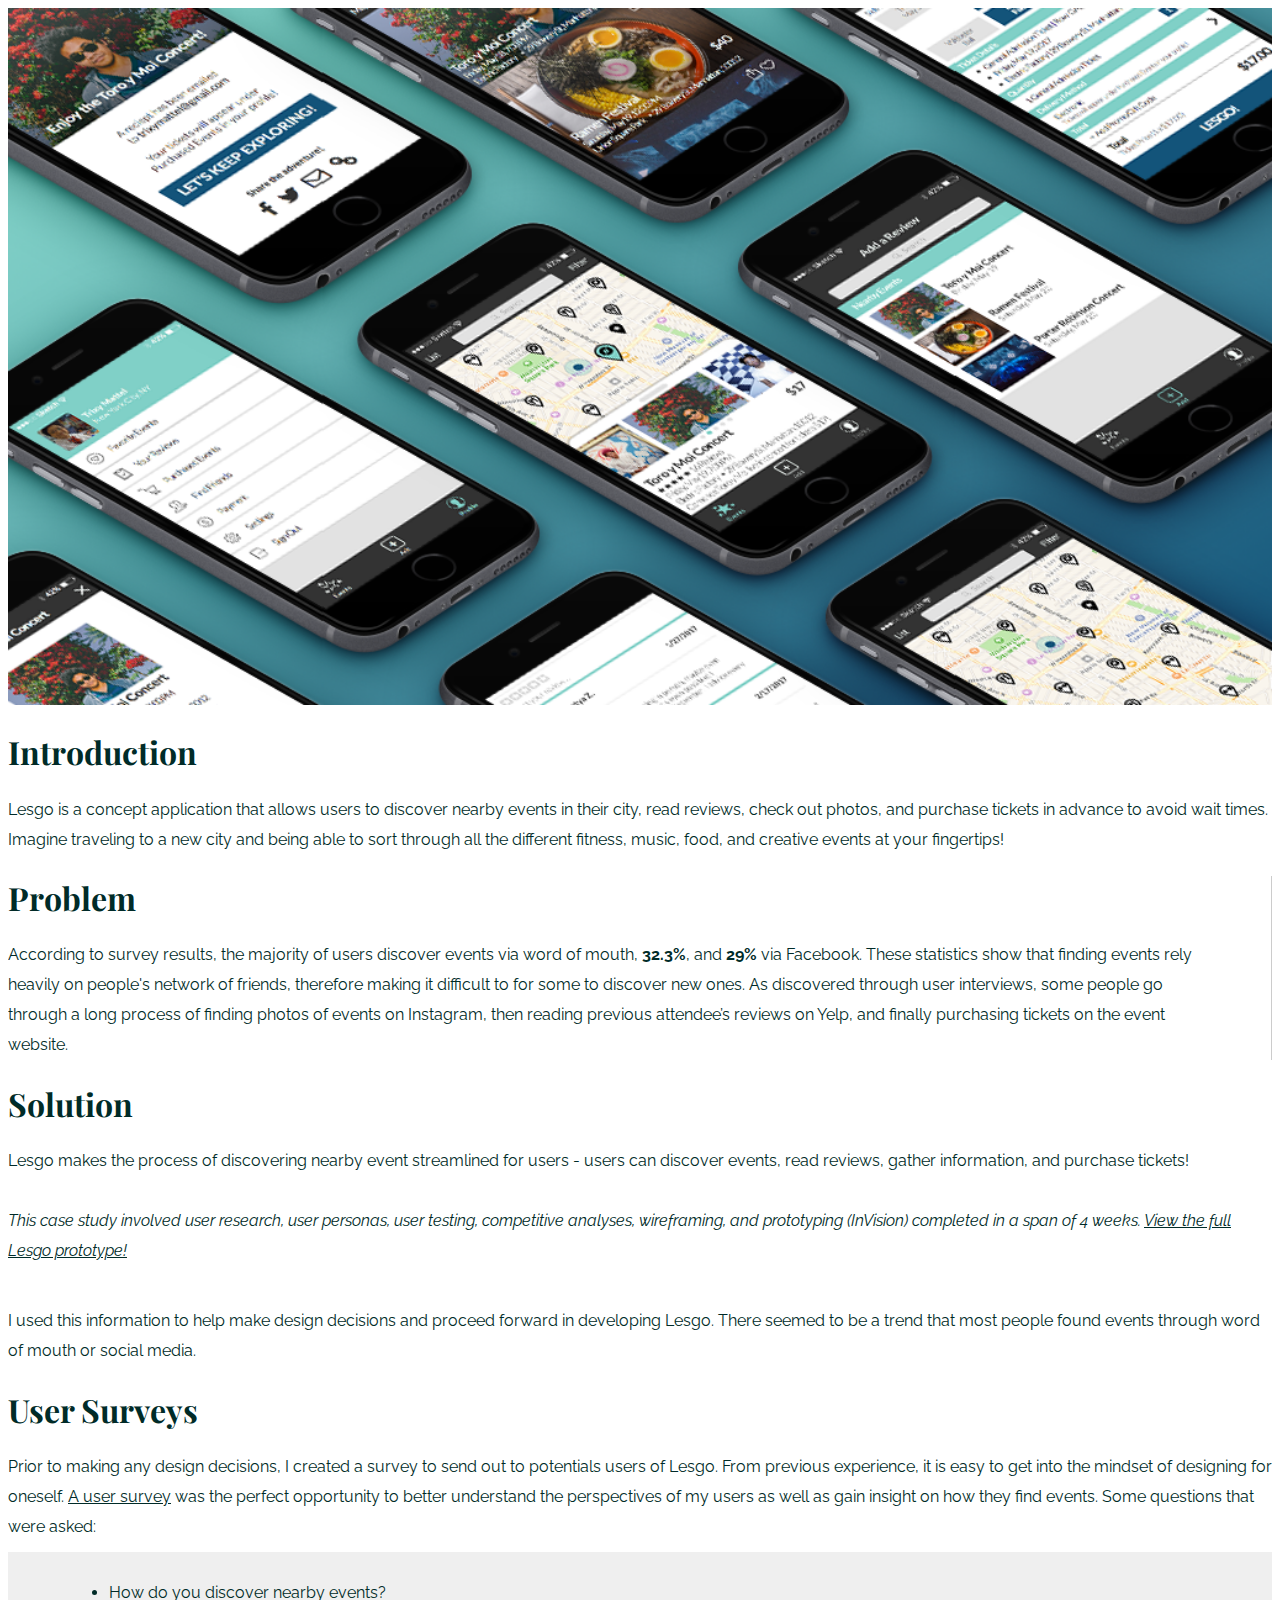
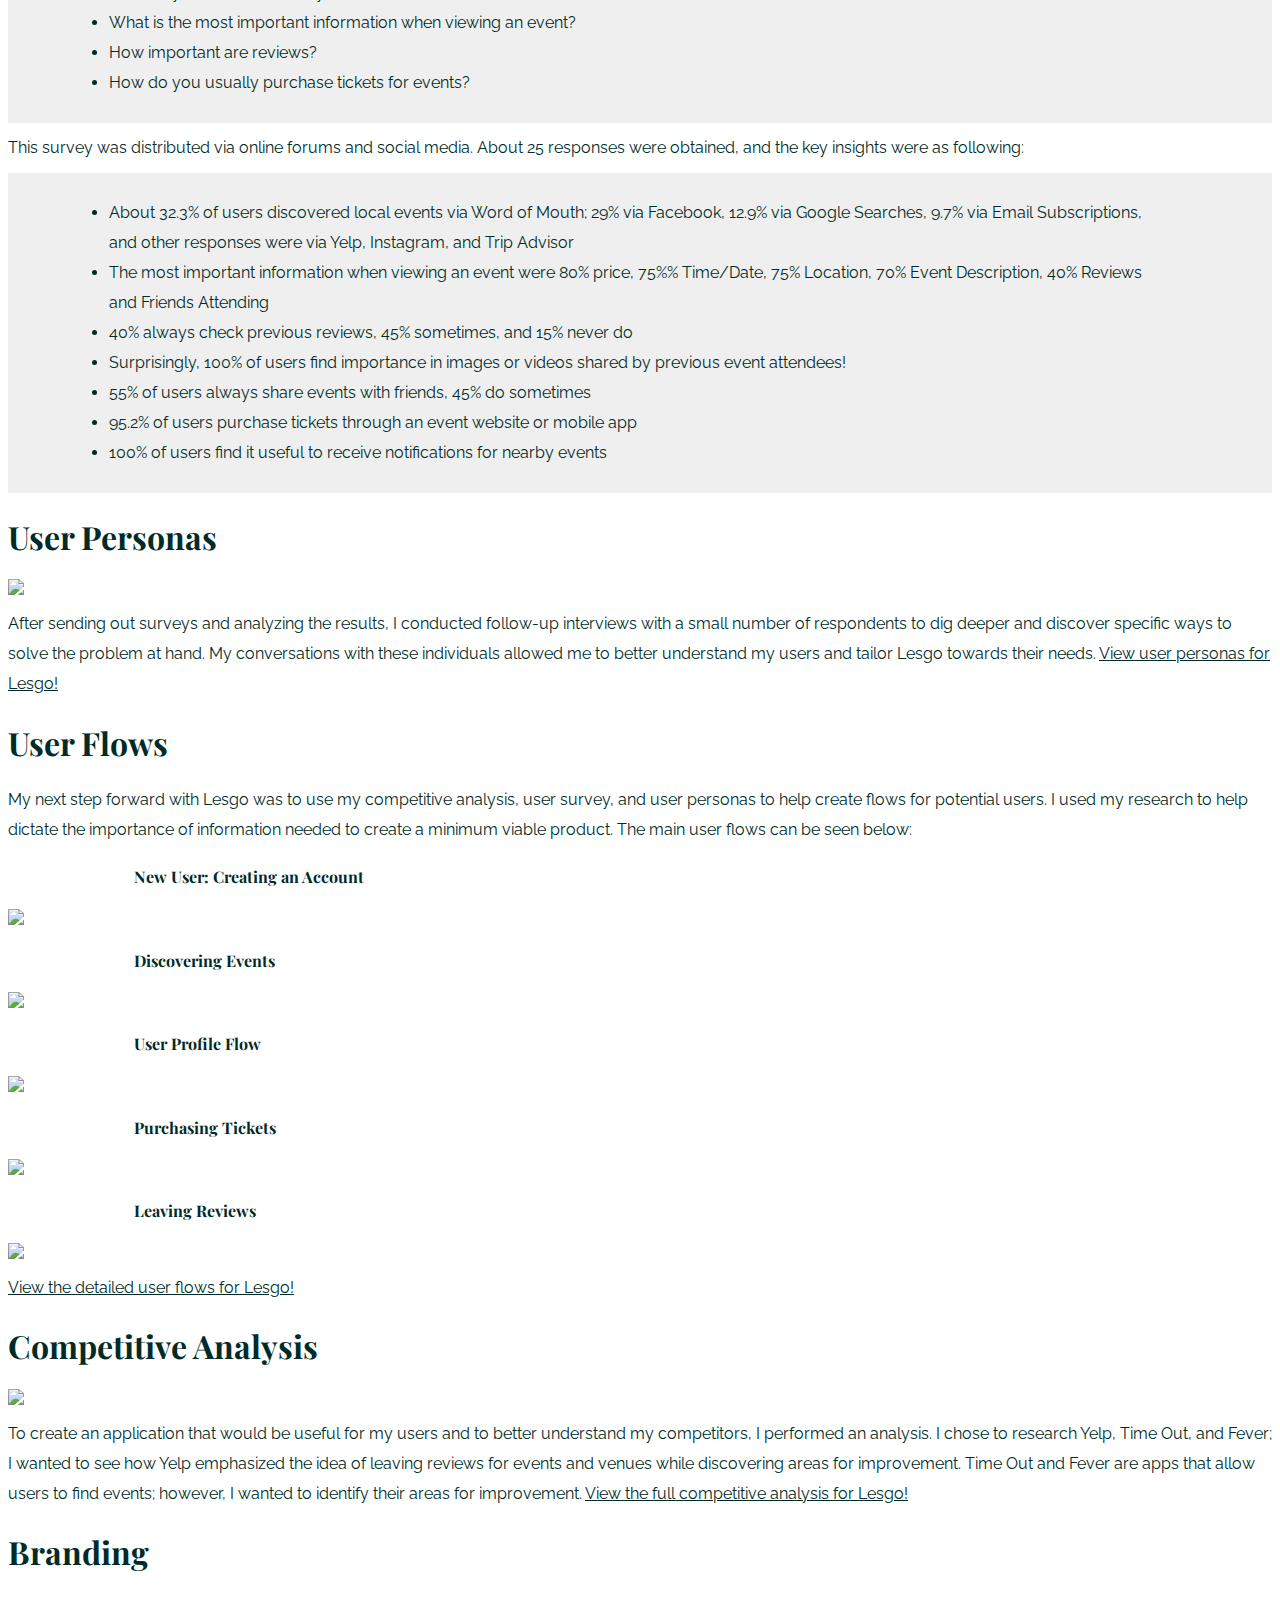
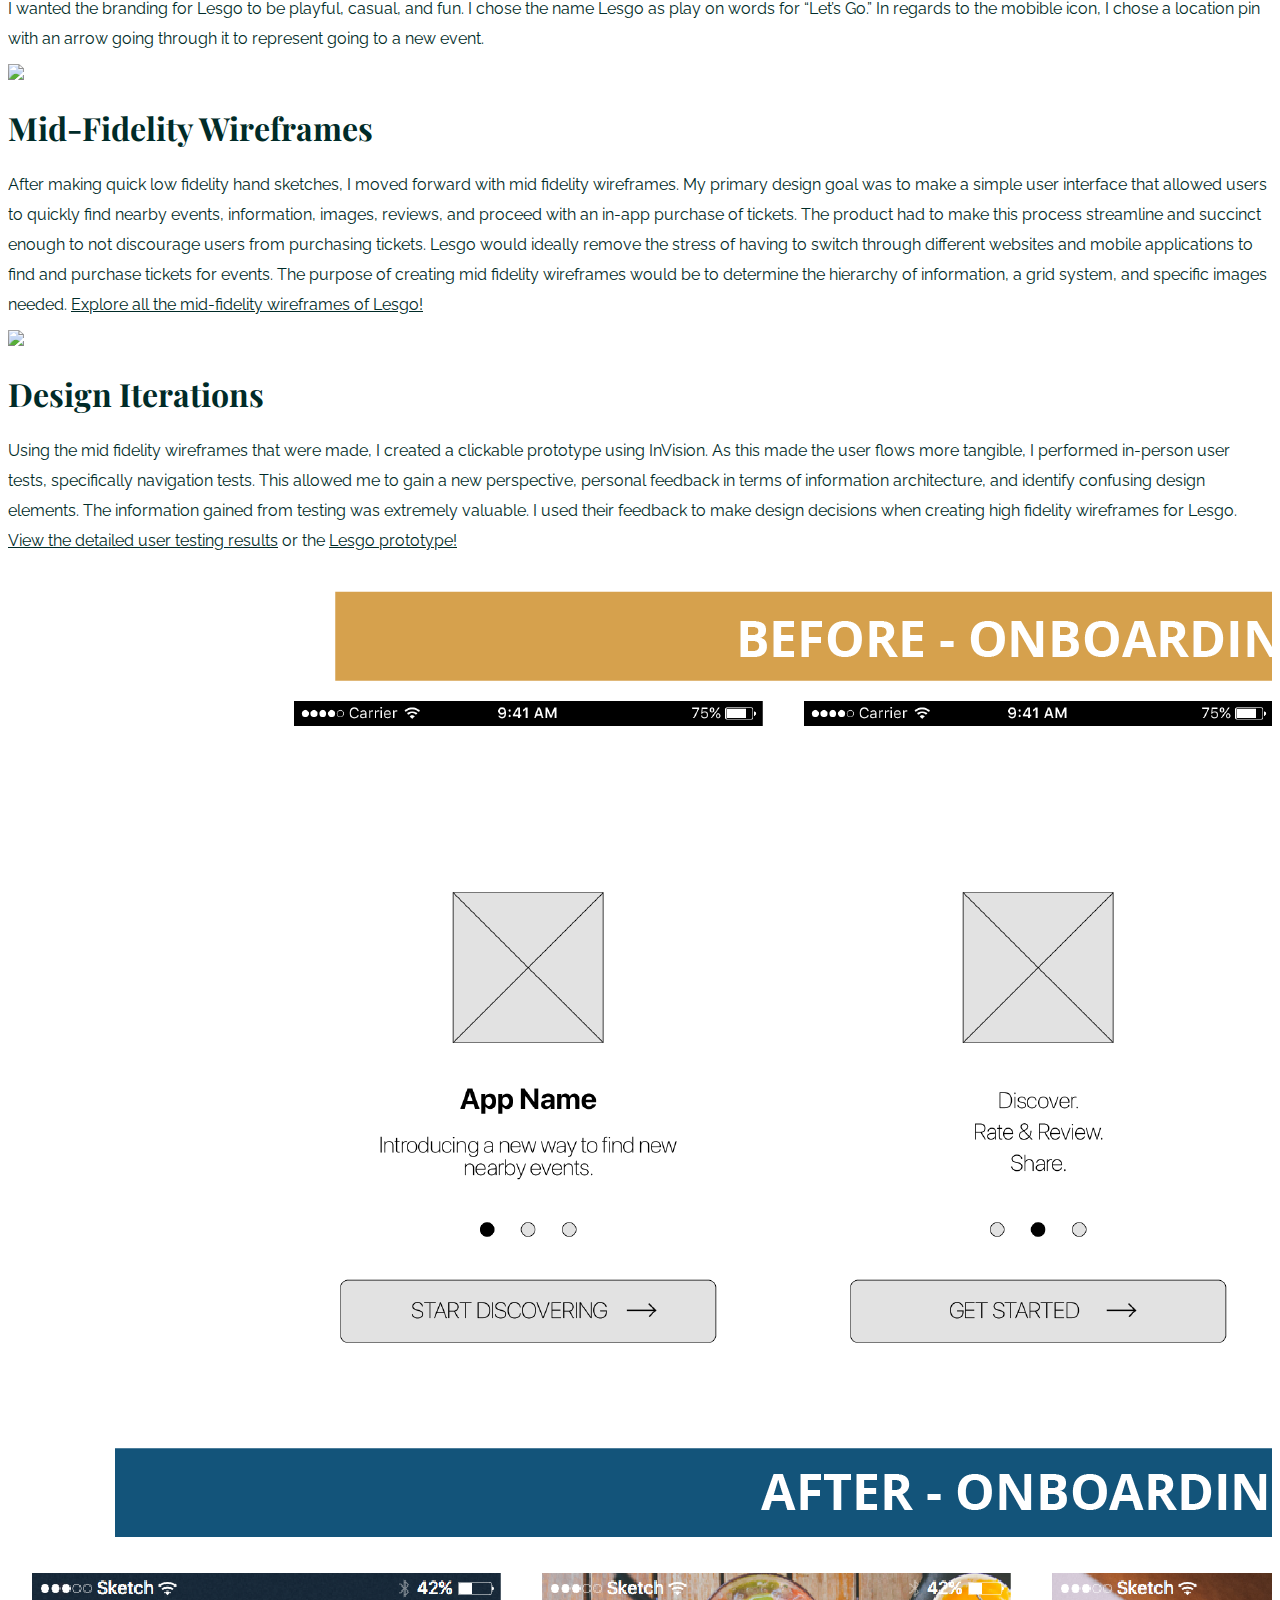
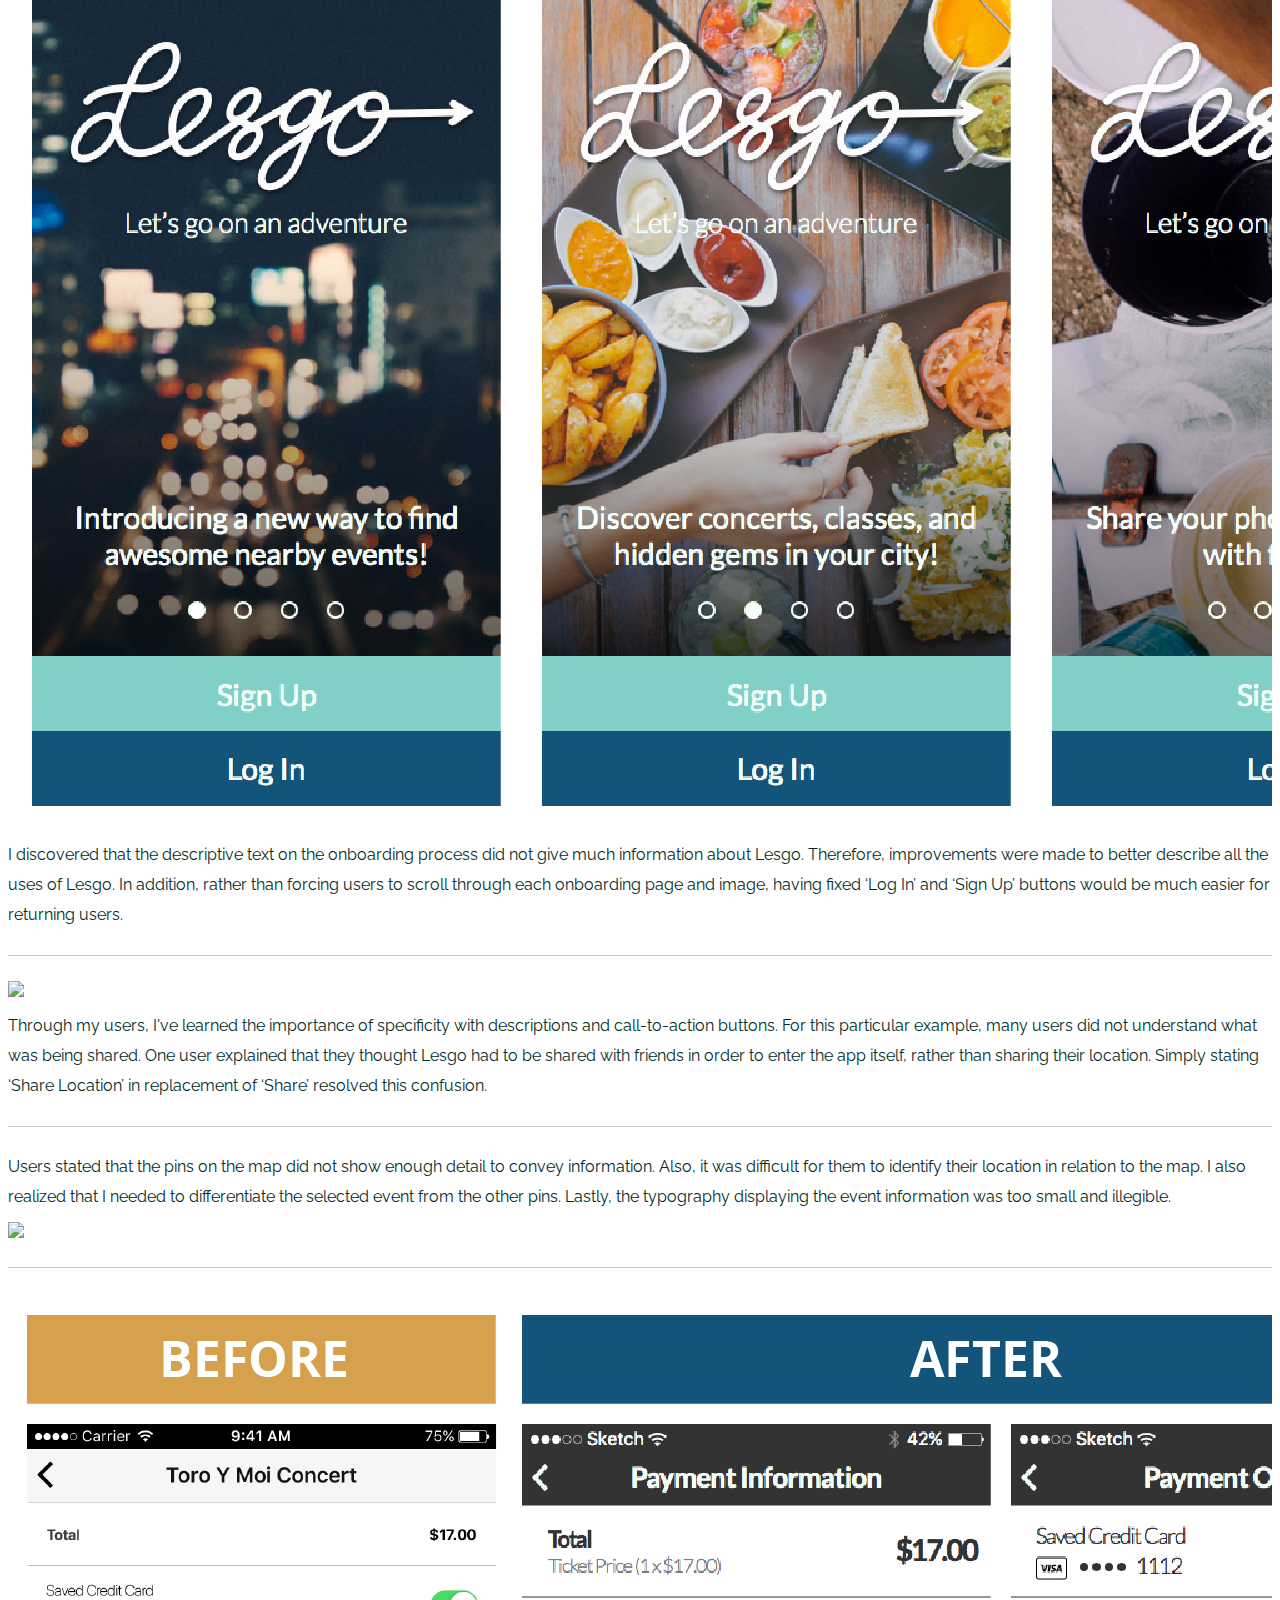
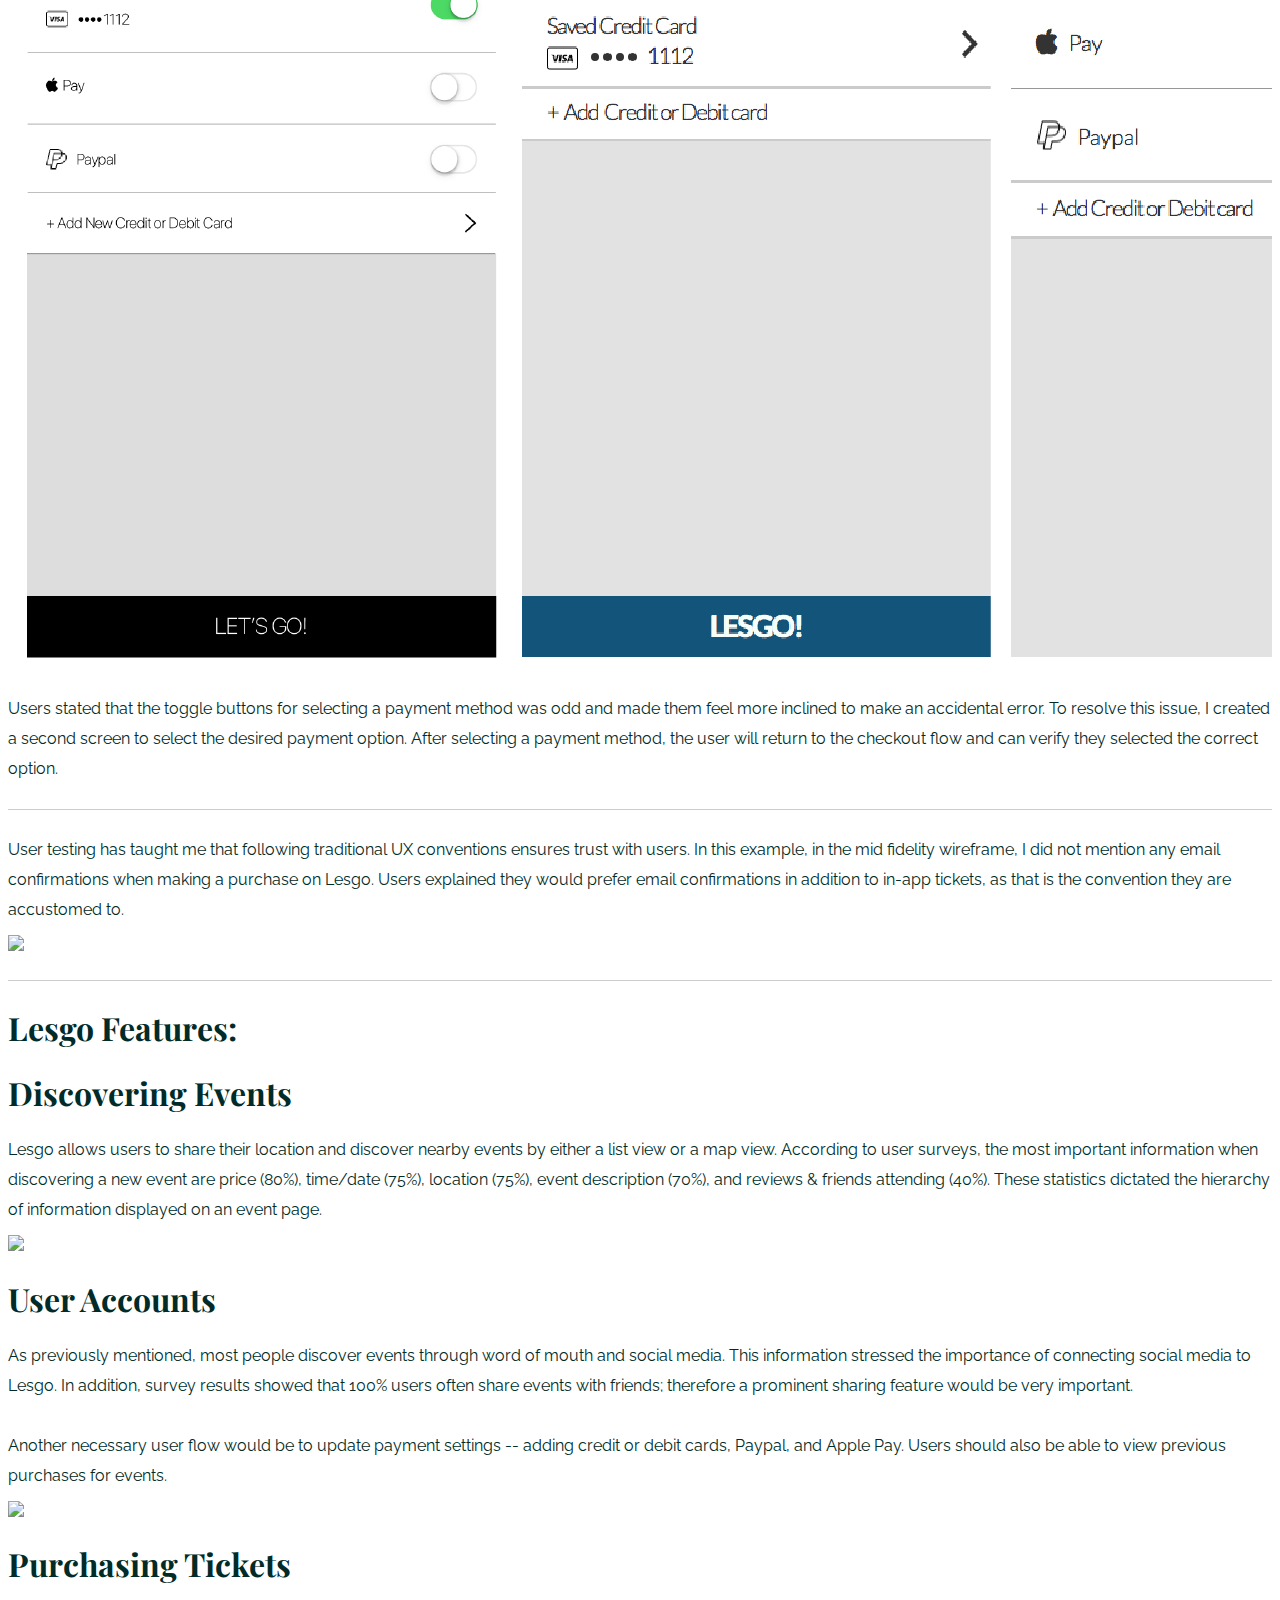
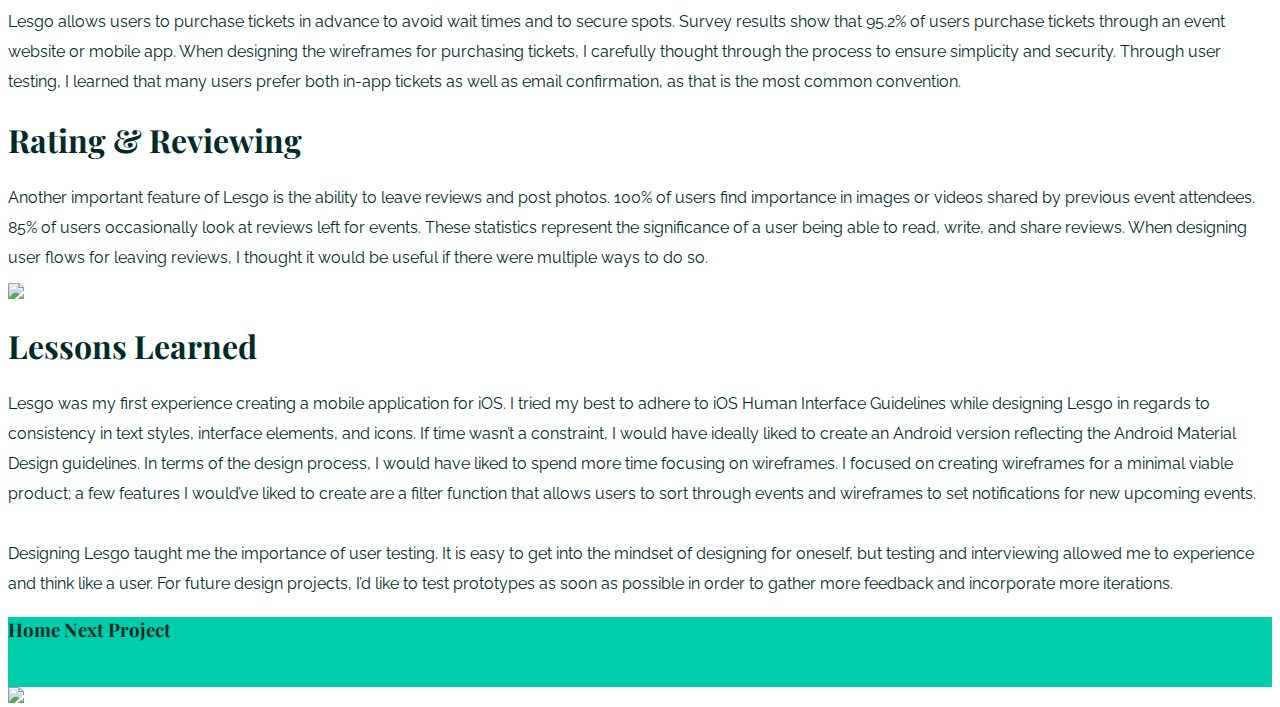
==== lesgo.html @ cf012462 "Puggle Tea Case Study Added" ====
<!DOCTYPE html>
<html lang="en-us">
<head>
    <meta charset="utf-8">
    <meta http-equiv="X-UA-Compatible" contents="IE-Edge">
    <meta name="viewport" content="width=device-width, initial-scale=1">

    <title>Lesgo Case Study</title>
    <link rel="shortcut icon" href="images/favicon.ico" type="image/x-icon">

    <!-- Google Fonts -->
    <link href="https://fonts.googleapis.com/css?family=Playfair+Display:400,700i,900|Raleway:200,400,400i,700" rel="stylesheet">
    <!-- CSS -->
    <link rel="stylesheet" href="styles/normalize.css">
    <link rel="stylesheet" href="fonts/font-awesome.css">
    <link rel="stylesheet" href="styles/bootstrap.min.css">
    <link rel="stylesheet" href="styles/main/style.css">
    <link rel="stylesheet" href="styles/main/case_studies.css">
</head>

<body>
    <img src="images/case_studies/lesgo/screens.png" class="screens"/>
    <div class="info">
      <section class="intro">
        <div class="container">
          <div class="row">
            <div class="col-sm-12">
              <h1>Introduction</h1>
              <p>
                Lesgo is a concept application that allows users to discover nearby events in their city,
                read reviews, check out photos, and purchase tickets in advance to avoid wait times.
                Imagine traveling to a new city and being able to sort through all the different fitness,
                music, food, and creative events at your fingertips!
              </p>
            </div>
          </div>
        </div>
        <div class="container">
          <div class="row">
            <div class="col-sm-6">
              <div class="right-content">
                <h1>Problem</h1>
                <p>
                  According to survey results, the majority of users discover events
                  via word of mouth, <strong>32.3%</strong>,
                  and <strong>29%</strong> via Facebook. These statistics show that
                  finding events rely heavily on people's network of
                  friends, therefore making it difficult to
                  for some to discover new ones. As discovered through user
                  interviews, some people go through a long
                  process of finding photos of
                  events on Instagram, then reading
                  previous attendee’s reviews on Yelp, and finally
                  purchasing tickets on the event website.
                </p>
              </div>
            </div>
            <div class="col-sm-6">
              <h1>Solution</h1>
              <p>
                Lesgo makes the process of discovering
                nearby event streamlined for users -
                users can discover events, read reviews,
                gather information, and purchase tickets!
                <br />
                <br />
                <em>This case study involved user
                research, user personas, user testing,
                competitive analyses, wireframing, and
                prototyping (InVision) completed in a
                span of 4 weeks.
                <a href="https://invis.io/2CAPZ946P#/220668308_1" target="_blank">View the full Lesgo prototype!</a></em>
              </p>
            </div>
            <p class="col-sm-12">
              <br />
              I used this information to help make design decisions and proceed forward in developing Lesgo.
              There seemed to be a trend that most people found events through word of mouth or social media.
            </p>
          </div>
        </div>
      </section>

      <section class="surveys">
        <div class="container">
          <div class="row">
            <div class="col-sm-12">
              <h1>User Surveys</h1>
              <p>
                Prior to making any design decisions, I created a survey
                to send out to potentials users of Lesgo.  From previous
                experience, it is easy to get into the mindset of designing
                for oneself.  <a href="https://goo.gl/forms/hpG5HE9b2JokeMwF2" target="_blank">A user survey</a>
                was the perfect opportunity to better understand the perspectives
                of my users as well as gain insight on how they find events.
                Some questions that were asked:
              </p>

              <div class="light_bg">
                <ul>
                  <li>How do you discover nearby events?</li>
                  <li>What is the most important information when viewing an event?</li>
                  <li>How important are reviews?</li>
                  <li>How do you usually purchase tickets for events?</li>
                </ul>
              </div>

              <p>
                This survey was distributed via online forums and social media.
                About 25 responses were obtained, and the key insights were as following:
              </p>

              <div class="light_bg">
                <ul>
                  <li>About 32.3% of users discovered local events via Word of Mouth;
                    29% via Facebook, 12.9% via Google Searches,
                    9.7% via Email Subscriptions, and other responses were via
                    Yelp, Instagram, and Trip Advisor</li>
                  <li>The most important information when viewing an event were 80%
                    price, 75%% Time/Date, 75% Location,
                    70% Event Description, 40% Reviews and Friends Attending</li>
                  <li>40% always check previous reviews, 45% sometimes, and 15% never do</li>
                  <li>Surprisingly, 100% of users find importance in images or videos shared by previous event attendees!</li>
                  <li>55% of users always share events with friends, 45% do sometimes</li>
                  <li>95.2% of users purchase tickets through an event website or mobile app</li>
                  <li>100% of users find it useful to receive notifications for nearby events</li>
                </ul>
              </div>
            </div>
          </div>
        </div>
      </section>

      <section class="personas">
        <div class="container">
          <div class="row">
              <h1 class="col-sm-12">User Personas</h1>
              <img src="images/case_studies/lesgo/lesgo_personas.png" class="personas col-xs-12"/>
              <p class="col-sm-12">
                After sending out surveys and analyzing the results, I conducted follow-up interviews with
                a small number of respondents to dig deeper and discover specific ways to solve
                the problem at hand.  My conversations with these individuals allowed me to better
                understand my users and tailor Lesgo towards their needs.
                <a href="https://www.dropbox.com/s/dashd5pqhnlkwu5/user-personas.pdf?dl=0" target="_blank">View user personas for Lesgo!</a>
              </p>
          </div>
        </div>
      </section>

      <section class="user-flows">
        <div class="container">
          <div class="row">
            <h1 class="col-sm-12">User Flows</h1>
            <p class="col-sm-12">
              My next step forward with Lesgo was to use my competitive analysis,
              user survey, and user personas to help create flows for potential users.
              I used my research to help dictate the importance of information needed to
              create a minimum viable product. The main user flows can be seen below:
            </p>
            <h4 class="col-sm-12 uf_title">New User: Creating an Account</h4>
            <img src="images/case_studies/lesgo/lesgo_uf_01.png" class="col-sm-10 center-block full-width"/>
            <h4 class="col-sm-12 uf_title">Discovering Events</h4>
            <img src="images/case_studies/lesgo/lesgo_uf_02.png" class="col-sm-10 center-block full-width"/>
            <h4 class="col-sm-12 uf_title">User Profile Flow</h4>
            <img src="images/case_studies/lesgo/lesgo_uf_03.png" class="col-sm-10 center-block full-width"/>
            <h4 class="col-sm-12 uf_title">Purchasing Tickets</h4>
            <img src="images/case_studies/lesgo/lesgo_uf_04.png" class="col-sm-10 center-block full-width"/>
            <h4 class="col-sm-12 uf_title">Leaving Reviews</h4>
            <img src="images/case_studies/lesgo/lesgo_uf_05.png" class="col-sm-10 center-block full-width"/>
            <p>
              <a href="https://drive.google.com/open?id=0ByLxOBl8KnFcMlV0U3VHd1JfdlU" target="_blank" class="col-sm-12">View the detailed user flows for Lesgo!</a>
            </p>
          </div>
        </div>
      </section>

      <section class="analysis">
        <div class="container">
          <div class="row">
            <h1 class="col-sm-6">Competitive Analysis</h1>
            <img src="images/case_studies/lesgo/lesgo_analysis.png" class="col-xs-10 center-block"/>
            <p class="col-sm-12">
              To create an application that would be useful for my users and to better
              understand my competitors, I performed an analysis.  I chose to research Yelp,
              Time Out, and Fever; I wanted to see how Yelp emphasized the idea of leaving
              reviews for events and venues while discovering areas for improvement.
              Time Out and Fever are apps that allow users to find events; however,
              I wanted to identify their areas for improvement.
              <a href="https://docs.google.com/document/d/1AUHFLexoLMRgHI9KZHoMR75-n3Fkbt-s0fdVECYLODY/edit?usp=sharing" target="_blank">View the full competitive analysis for Lesgo!</a>
            </p>
        </div>
      </div>
    </section>

    <section class="branding">
      <div class="container">
        <div class="row">
          <h1 class="col-sm-12">Branding</h1>
          <p class="col-sm-12">
            I wanted the branding for Lesgo to be playful, casual, and fun.
            I chose the name Lesgo as play on words for “Let’s Go.”
            In regards to the mobible icon, I chose a location pin with
            an arrow going through it to represent going to a new event.
          </p>
          <img src="images/case_studies/lesgo/branding.png" class="col-xs-12"/>
        </div>
      </div>
    </section>

    <section class="wireframes">
      <div class="container">
        <div class="row">
          <h1 class="col-sm-12">Mid-Fidelity Wireframes</h1>
          <p class="col-sm-12">
            After making quick low fidelity hand sketches, I moved forward
            with mid fidelity wireframes.  My primary design goal was to make
            a simple user interface that allowed users to quickly find nearby events,
            information, images, reviews, and proceed with an in-app purchase of tickets.
            The product had to make this process streamline and succinct enough to
            not discourage users from purchasing tickets.  Lesgo would ideally
            remove the stress of having to switch through different websites
            and mobile applications to find and purchase tickets for events.
            The purpose of creating mid fidelity wireframes would be to determine
            the hierarchy of information, a grid system, and specific images needed.
            <a href="https://www.dropbox.com/s/71cx4jkirp6toav/LOFI.ai?dl=0" target="_blank">Explore all the mid-fidelity wireframes of Lesgo!</a>
          </p>
          <img src="images/case_studies/lesgo/lofi.png" class="col-xs-10 center-block" />
        </div>
      </div>
    </section>

    <section class="iterations">
      <div class="container">
        <div class="row">
          <h1 class="col-sm-12">Design Iterations</h1>
          <p class="col-sm-12">
            Using the mid fidelity wireframes that were made, I created a clickable prototype using InVision.
            As this made the user flows more tangible, I performed in-person user tests,
            specifically navigation tests.  This allowed me to gain a new perspective,
            personal feedback in terms of information architecture, and identify confusing design elements.
            The information gained from testing was extremely valuable. I used their feedback to
            make design decisions when creating high fidelity wireframes for Lesgo.
            <a href="https://docs.google.com/document/d/1elKrFl0Rv3R1mBlxt6gIBRAD9z_SF-k6zxpGa77WXcE/edit?usp=sharing" target="_blank">View the detailed user testing results</a> or the
            <a href="https://invis.io/2CAPZ946P#/220668308_1" target="_blank">Lesgo prototype!</a></em>
          </p>
          <img src="images/case_studies/lesgo/iteration_1.png" class="col-sm-8 center-block full-width"/>
          <p class="col-sm-10 col-sm-offset-1">
            I discovered that the descriptive text on the onboarding process
            did not give much information about Lesgo. Therefore, improvements were made to better describe
            all the uses of Lesgo. In addition, rather than forcing users to scroll
            through each onboarding page and image, having fixed ‘Log In’ and ‘Sign Up’
            buttons would be much easier for returning users.
          </p>
          <div class="clearfix"></div>
          <div class="col-lg-12 divider"></div>
          <div class="clearfix"></div>
          <img src="images/case_studies/lesgo/iteration_2.png" class="col-sm-5 col-sm-offset-1 full-width"/>
          <p class="col-sm-5">
            Through my users, I've learned the importance of specificity with descriptions and call-to-action buttons.
            For this particular example, many users did not understand what was being shared.
            One user explained that they thought Lesgo had to be shared with friends in order to
            enter the app itself, rather than sharing their location. Simply stating ‘Share Location’
            in replacement of ‘Share’ resolved this confusion.
          </p>
          <div class="clearfix"></div>
          <div class="col-lg-12 divider"></div>
          <div class="clearfix"></div>
          <p class="col-sm-5 col-sm-offset-1">
            Users stated that the pins on the map did not show enough detail to convey information.
            Also, it was difficult for them to identify their location in relation to the map.
            I also realized that I needed to differentiate the selected event from the other pins.
            Lastly, the typography displaying the event information was too small and illegible.
          </p>
          <img src="images/case_studies/lesgo/iteration_3.png" class="col-sm-5 full-width" />
          <div class="clearfix"></div>
          <div class="col-lg-12 divider"></div>
          <div class="clearfix"></div>
          <img src="images/case_studies/lesgo/iteration_4.png" class="col-sm-7 col-sm-offset-1 full-width" />
          <p class="col-sm-3">
            Users stated that the toggle buttons for selecting a payment method was odd and made them feel
            more inclined to make an accidental error.  To resolve this issue, I created
            a second screen to select the desired payment option. After selecting a payment method,
            the user will return to the checkout flow and can verify they selected the correct option.
          </p>
          <div class="clearfix"></div>
          <div class="col-lg-12 divider"></div>
          <div class="clearfix"></div>
          <p class="col-sm-5 col-sm-offset-1">
            User testing has taught me that following traditional UX conventions ensures trust
            with users.  In this example, in the mid fidelity wireframe, I did not mention any
            email confirmations when making a purchase on Lesgo. Users explained they would
            prefer email confirmations in addition to in-app tickets, as that is the convention
            they are accustomed to.
          </p>
          <img src="images/case_studies/lesgo/iteration_5.png" class="col-sm-5 full-width" />
          <div class="clearfix"></div>
          <div class="col-lg-12 divider"></div>
          <div class="clearfix"></div>
        </div>
      </div>
    </section>

    <section class="designs">
      <div class="container">
        <div class="row">
          <h1 class="col-sm-11">Lesgo Features:</h1>
          <h1 class="col-sm-11 col-sm-offset-1">Discovering Events</h1>
          <p class="col-sm-10 col-sm-offset-1">
            Lesgo allows users to share their location and discover nearby events by
            either a list view or a map view.  According to user surveys, the most
            important information when discovering a new event are price (80%), time/date (75%),
            location (75%), event description (70%), and reviews &amp; friends attending (40%).
            These statistics dictated the hierarchy of information displayed on an event page.
          </p>
          <img src="images/case_studies/lesgo/discover.png" class="col-sm-9 center-block full-width"/>
          <div class="col-sm-6 col-sm-offset-1">
            <h1>User Accounts</h1>
            <p>
              As previously mentioned, most people discover events through word of mouth
              and social media.  This information stressed the importance of connecting
              social media to Lesgo. In addition, survey results showed that 100% users
              often share events with friends; therefore a prominent sharing feature
              would be very important.
              <br />
              <br />
              Another necessary user flow would be to update payment settings --
              adding credit or debit cards, Paypal, and Apple Pay.  Users should also be
              able to view previous purchases for events.
            </p>
          </div>
          <div class="col-sm-5">
            <img src="images/case_studies/lesgo/account.png"/>
          </div>
          <div class="clearfix"></div>
          <h1 class="col-sm-11 col-sm-offset-1">Purchasing Tickets</h1>
          <p class="col-sm-10 col-sm-offset-1">
            Lesgo allows users to purchase tickets in advance to avoid wait
            times and to secure spots. Survey results show that 95.2% of users
            purchase tickets through an event website or mobile app.  When designing
            the wireframes for purchasing tickets, I carefully thought through
            the process to ensure simplicity and security.  Through user testing,
            I learned that many users prefer both in-app tickets as well as email
            confirmation, as that is the most common convention.
          </p>
          <h1 class="col-sm-11 col-sm-offset-1">Rating &amp; Reviewing</h1>
          <p class="col-sm-4 col-sm-offset-1">
            Another important feature of Lesgo is the ability to leave
            reviews and post photos.  100% of users find importance in
            images or videos shared by previous event attendees.  85% of
            users occasionally look at reviews left for events.  These
            statistics represent the significance of a user being able
            to read, write, and share reviews.  When designing user flows
            for leaving reviews, I thought it would be useful if there
            were multiple ways to do so.
          </p>
          <img src="images/case_studies/lesgo/reviews.png" class="col-sm-6 full-width"/>
        </div>
      </div>
    </section>

    <section class="lesson">
      <div class="container">
        <div class="row">
          <h1 class="col-sm-12">Lessons Learned</h1>
          <p class="col-sm-12">
            Lesgo was my first experience creating a mobile application for iOS.
            I tried my best to adhere to iOS Human Interface Guidelines while designing
            Lesgo in regards to consistency in text styles, interface elements, and icons.
            If time wasn’t a constraint, I would have ideally liked to create an Android
            version reflecting the Android Material Design guidelines. In terms of
            the design process, I would have liked to spend more time focusing on wireframes.
            I focused on creating wireframes for a minimal viable product; a few features
            I would’ve liked to create are a filter function that allows users to sort
            through events and wireframes to set notifications for new upcoming events.
            <br />
            <br />
            Designing Lesgo taught me the importance of user testing.
            It is easy to get into the mindset of designing for oneself,
            but testing and interviewing allowed me to experience and think like a user.
            For future design projects, I’d like to test prototypes as soon as possible
            in order to gather more feedback and incorporate more iterations.
          </p>
        </div>
      </div>
    </section>

    <section class="next">
      <div class="container">
        <div class="row">
          <h3>
            <a href="index.html" class="col-sm-6 next-btns"><i class="fa fa-home"></i> Home</a>
            <a href="puggletea.html" class="col-sm-6 next-btns">Next Project  <i class="fa fa-long-arrow-right"></i></a>
          </h3>
        </div>
      </div>
    </section>

    <img src="images/lesgo.png" class="hero">

    <button onclick="topFunction()" id="myBtn" title="Go to top"><i class="fa fa-angle-double-up"></i></button>
    <script src="javascript/main.js"></script>
</body>
</html>
---- styles/main/style.css ----
html, body {
  overflow-x: hidden; }

html {
  height: 100%;
  font-size: 100%; }

h1, h2, h3, h4, h5, h6 {
  font-family: 'Playfair Display', serif;
  color: #002b28; }

h2 {
  font-size: 48px;
  text-align: center;
  margin-top: 10px;
  margin-bottom: 10px; }

p, ul, ol {
  font-family: 'Raleway', Helvetica, Arial, sans-serif;
  font-size: 1rem;
  line-height: 21px;
  font-weight: 400;
  color: #002b28; }

a {
  color: #002b28; }
  a:hover {
    color: #00cdac;
    text-decoration: none; }

nav {
  padding-top: 5px;
  position: fixed;
  top: 0;
  background-color: rgba(250, 250, 250, 0.3);
  z-index: 100;
  height: 80px; }
  nav.container {
    width: 100%; }
  nav img {
    width: 12%; }
  nav ul {
    list-style: none;
    text-transform: uppercase;
    text-align: right;
    padding-top: 4%; }
  nav li {
    display: inline;
    padding: 0 10px; }

section.hero {
  margin: 9% auto 20%;
  width: 100%; }
  section.hero h1 {
    font-size: 88px;
    text-align: center;
    font-weight: 900; }

/*Sentence*/
.sentence {
  color: #002b28;
  font-size: 48px;
  text-align: left;
  width: 50%; }

/*Wrapper*/
.wrapper {
  background-color: #ffffff;
  font-family: 'Playfair Display', serif;
  margin: auto 26%;
  position: relative; }

.slidingVertical {
  display: inline;
  text-indent: 8px; }

.slidingVertical span {
  animation: topToBottom 12.5s linear infinite 0s;
  -ms-animation: topToBottom 12.5s linear infinite 0s;
  -webkit-animation: topToBottom 12.5s linear infinite 0s;
  color: #00cdac;
  opacity: 0;
  position: absolute; }

.slidingVertical span:nth-child(2) {
  animation-delay: 2.5s;
  -ms-animation-delay: 2.5s;
  -webkit-animation-delay: 2.5s; }

.slidingVertical span:nth-child(3) {
  animation-delay: 5s;
  -ms-animation-delay: 5s;
  -webkit-animation-delay: 5s; }

.slidingVertical span:nth-child(4) {
  animation-delay: 7.5s;
  -ms-animation-delay: 7.5s;
  -webkit-animation-delay: 7.5s; }

.slidingVertical span:nth-child(5) {
  animation-delay: 10s;
  -ms-animation-delay: 10s;
  -webkit-animation-delay: 10s; }

/*topToBottom Animation*/
@-moz-keyframes topToBottom {
  0% {
    opacity: 0; }
  5% {
    opacity: 0;
    -moz-transform: translateY(-50px); }
  10% {
    opacity: 1;
    -moz-transform: translateY(0px); }
  25% {
    opacity: 1;
    -moz-transform: translateY(0px); }
  30% {
    opacity: 0;
    -moz-transform: translateY(50px); }
  80% {
    opacity: 0; }
  100% {
    opacity: 0; } }
@-webkit-keyframes topToBottom {
  0% {
    opacity: 0; }
  5% {
    opacity: 0;
    -webkit-transform: translateY(-50px); }
  10% {
    opacity: 1;
    -webkit-transform: translateY(0px); }
  25% {
    opacity: 1;
    -webkit-transform: translateY(0px); }
  30% {
    opacity: 0;
    -webkit-transform: translateY(50px); }
  80% {
    opacity: 0; }
  100% {
    opacity: 0; } }
@-ms-keyframes topToBottom {
  0% {
    opacity: 0; }
  5% {
    opacity: 0;
    -ms-transform: translateY(-50px); }
  10% {
    opacity: 1;
    -ms-transform: translateY(0px); }
  25% {
    opacity: 1;
    -ms-transform: translateY(0px); }
  30% {
    opacity: 0;
    -ms-transform: translateY(50px); }
  80% {
    opacity: 0; }
  100% {
    opacity: 0; } }
section.case-studies {
  margin: 0; }
  section.case-studies section.project-1, section.case-studies section.project-2, section.case-studies section.project-3, section.case-studies section.personal-project {
    width: 100%;
    padding: 0; }
    section.case-studies section.project-1 h3, section.case-studies section.project-2 h3, section.case-studies section.project-3 h3, section.case-studies section.personal-project h3, section.case-studies section.project-1 p, section.case-studies section.project-2 p, section.case-studies section.project-3 p, section.case-studies section.personal-project p {
      text-align: center; }
    section.case-studies section.project-1 a, section.case-studies section.project-2 a, section.case-studies section.project-3 a, section.case-studies section.personal-project a {
      margin: auto; }
    section.case-studies section.project-1 img, section.case-studies section.project-2 img, section.case-studies section.project-3 img, section.case-studies section.personal-project img {
      width: 106%; }
    section.case-studies section.project-1 .description, section.case-studies section.project-2 .description, section.case-studies section.project-3 .description, section.case-studies section.personal-project .description {
      opacity: 0;
      background: rgba(250, 250, 250, 0.7);
      transition: all 0.25s ease-in-out;
      width: 106%;
      position: relative;
      top: -315px; }

.button {
  background-color: #00cdac;
  width: 200px;
  height: 40px;
  font-size: 1rem;
  font-family: 'Raleway', Helvetica, Arial, sans-serif;
  text-transform: uppercase;
  border: none;
  text-align: center;
  text-decoration: none;
  display: inline-block;
  padding-top: 5px;
  color: #ffffff; }

.button:hover {
  background-color: #002b28;
  color: #ffffff; }

section.contact {
  margin: 10% 0 15%; }

footer.container {
  height: 65px;
  background-color: #00cdac;
  width: 100%;
  margin: 0; }
  footer.container p {
    font-size: 14px;
    padding: 2% 2% 0; }
  footer.container .icons a {
    float: right;
    width: 8%;
    font-size: 34px;
    padding-top: 2%; }
  footer.container .icons a:hover {
    color: #ffffff; }

#myBtn {
  font-size: 18px;
  display: none;
  position: fixed;
  bottom: 20px;
  right: 30px;
  z-index: 99;
  border: none;
  outline: none;
  background-color: rgba(0, 43, 40, 0.9);
  color: white;
  /* Text color */
  cursor: pointer;
  padding: 15px;
  border-radius: 10px; }

#myBtn:hover {
  background-color: #00cdac; }

@media (max-width: 768px) {
  .bio {
    width: 100%; } }

/*# sourceMappingURL=style.css.map */
---- styles/main/case_studies.css ----
p, ul, ol {
  line-height: 30px; }

p {
  margin: 10px 0 10px; }

ul {
  padding: 2% 8%;
  margin-top: 0;
  margin-bottom: 0; }

a {
  text-decoration: underline; }

.hero, .screens {
  width: 100%; }

.center-block {
  float: none; }

.divider {
  border-bottom: 1px solid #ccc;
  margin-top: 25px;
  margin-bottom: 25px; }

.right-content {
  border-right: 1px solid #ccc;
  padding-right: 4%; }

.light_bg {
  background-color: #efefef; }

.personas {
  width: 100%; }

.uf_title {
  margin-left: 10%; }

.next {
  background-color: #00cdac;
  height: 70px; }

.next-btns {
  text-align: center;
  text-decoration: none;
  color: #002b28; }
  .next-btns:hover {
    color: white; }

@media (max-width: 768px) {
  .full-width {
    width: 100%; } }

/*# sourceMappingURL=case_studies.css.map */
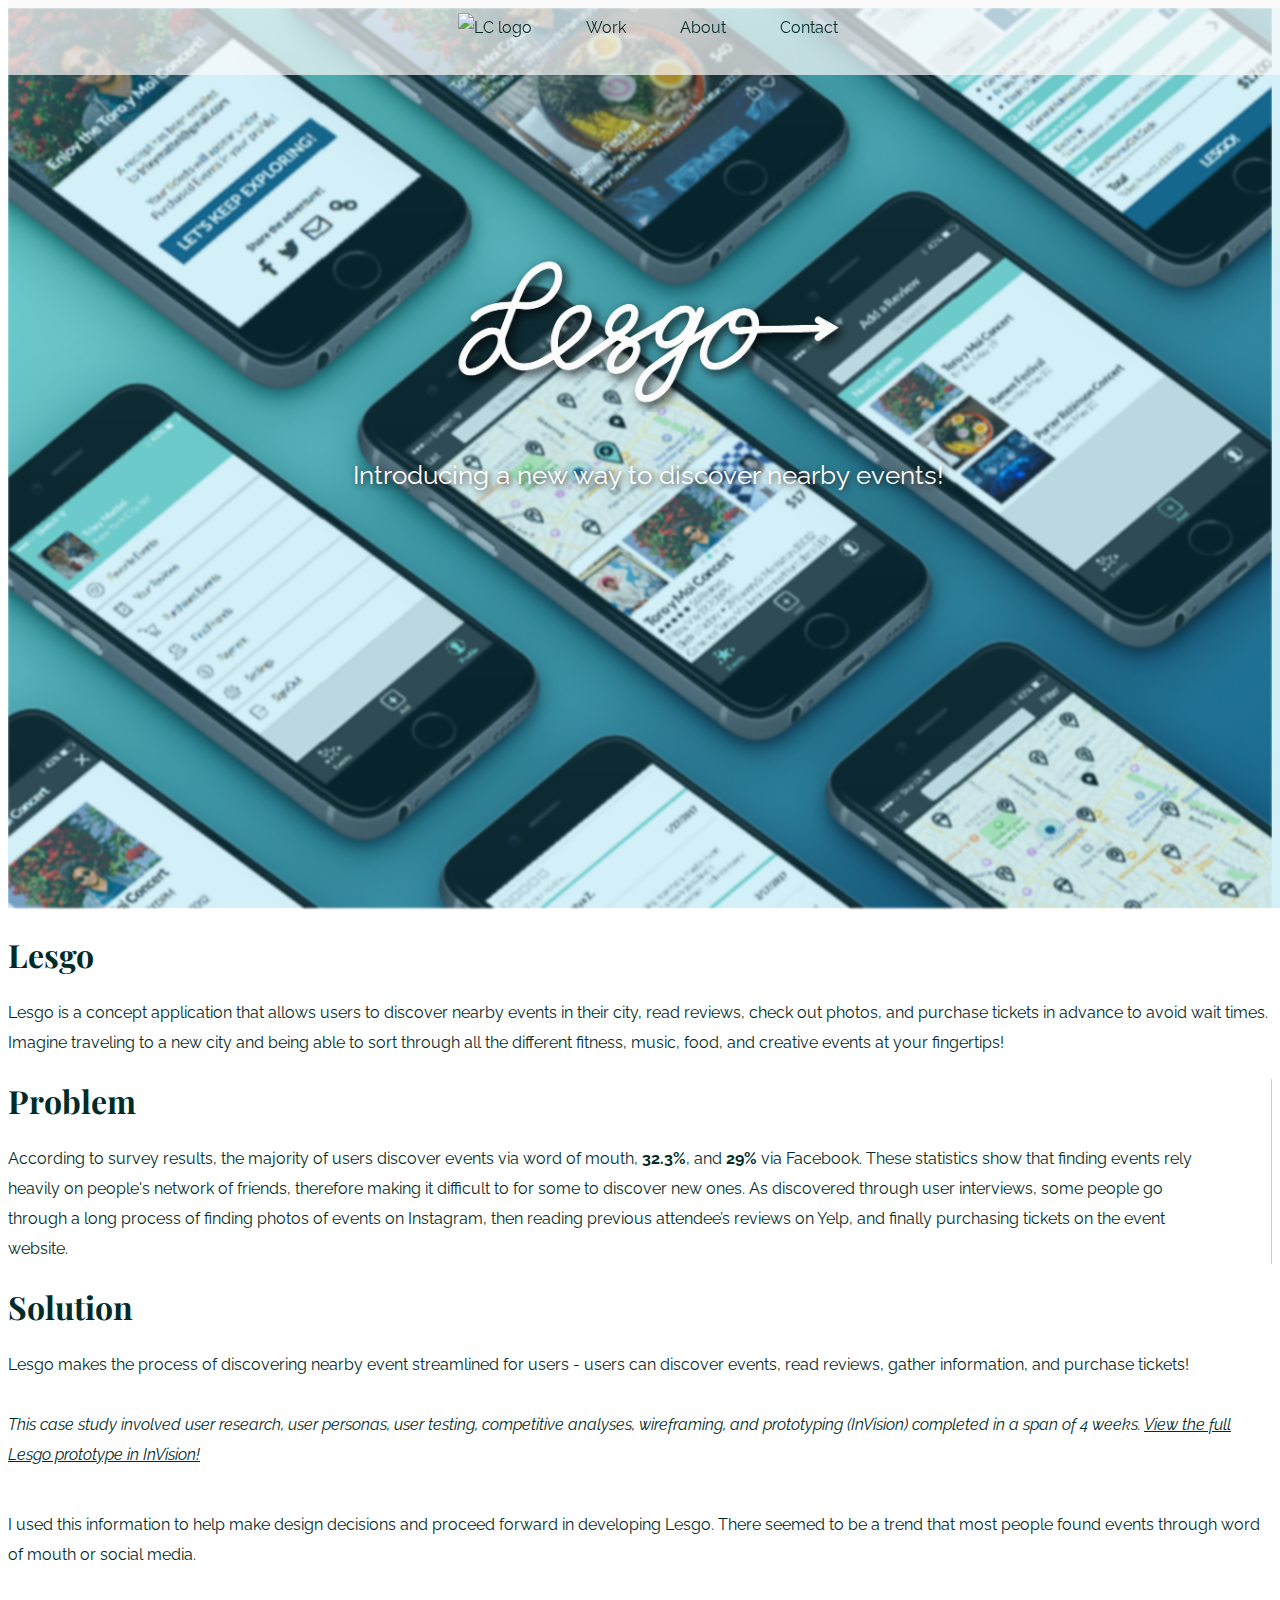
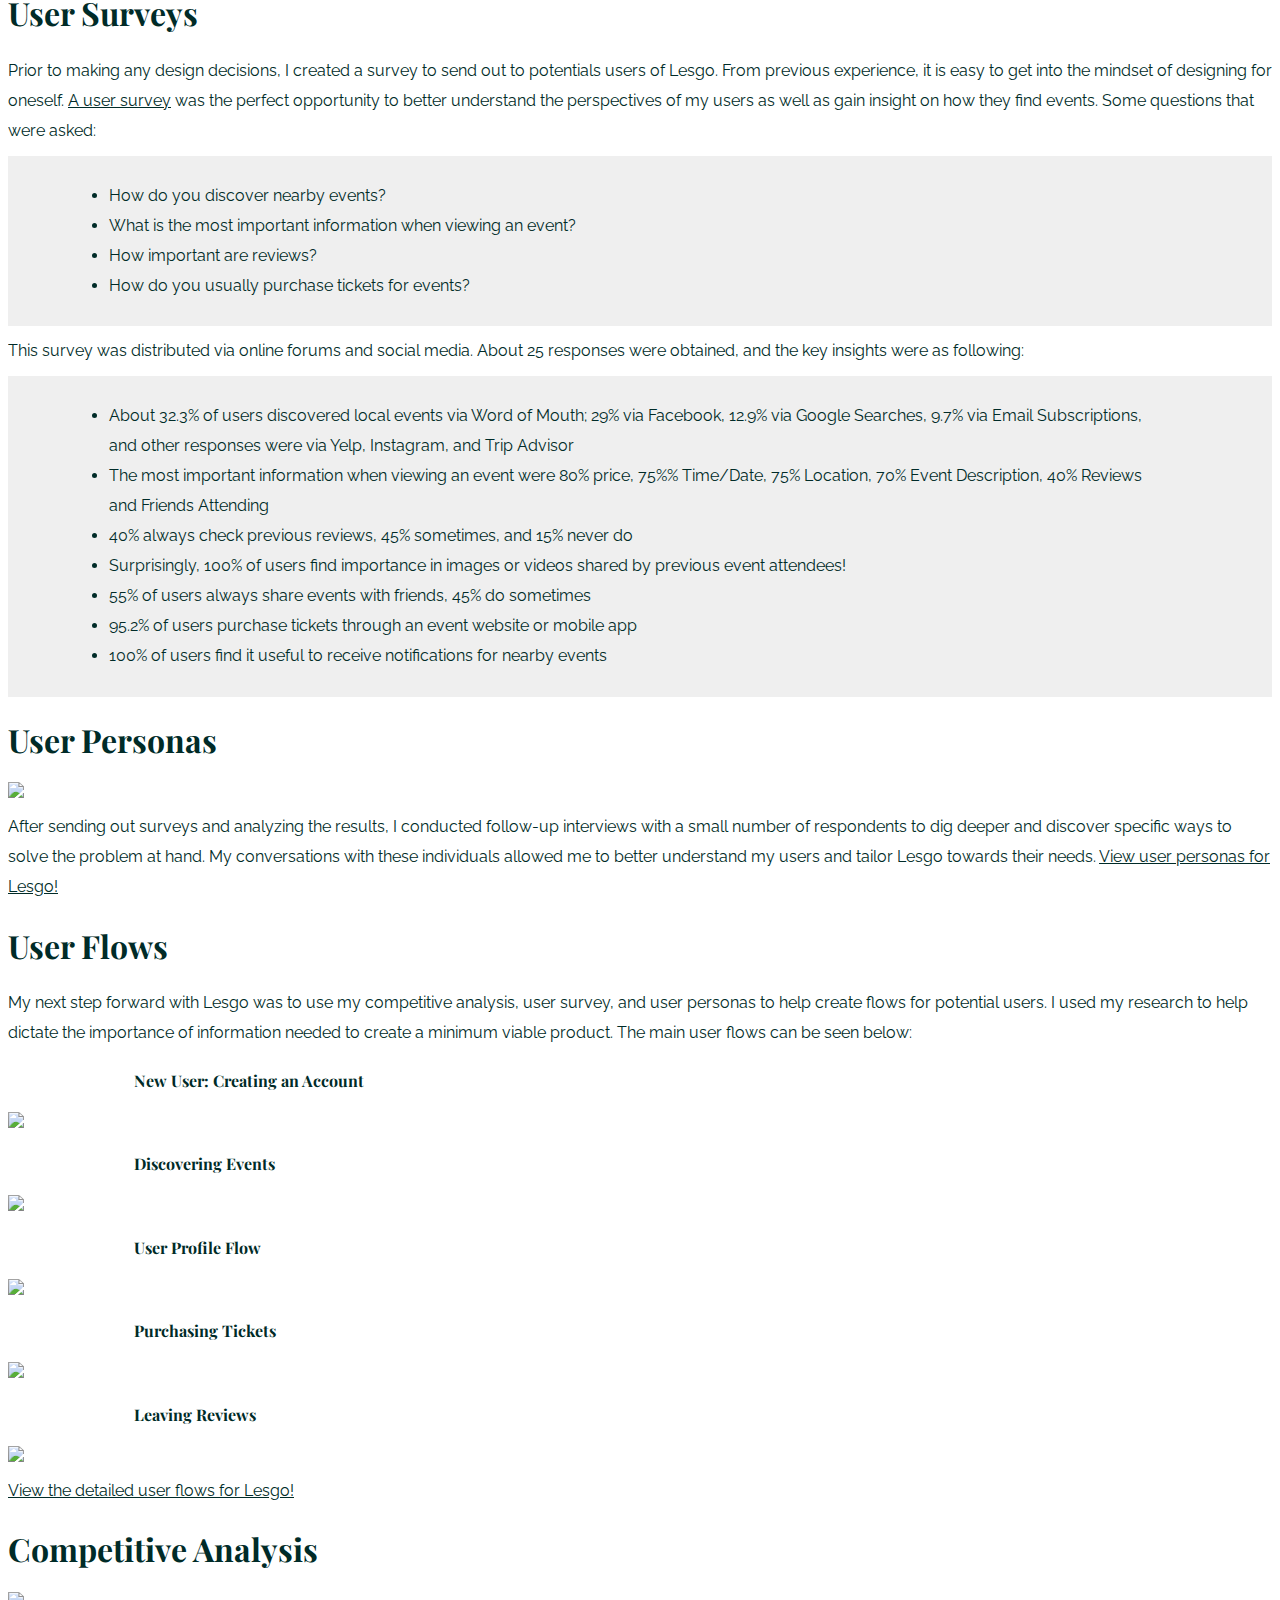
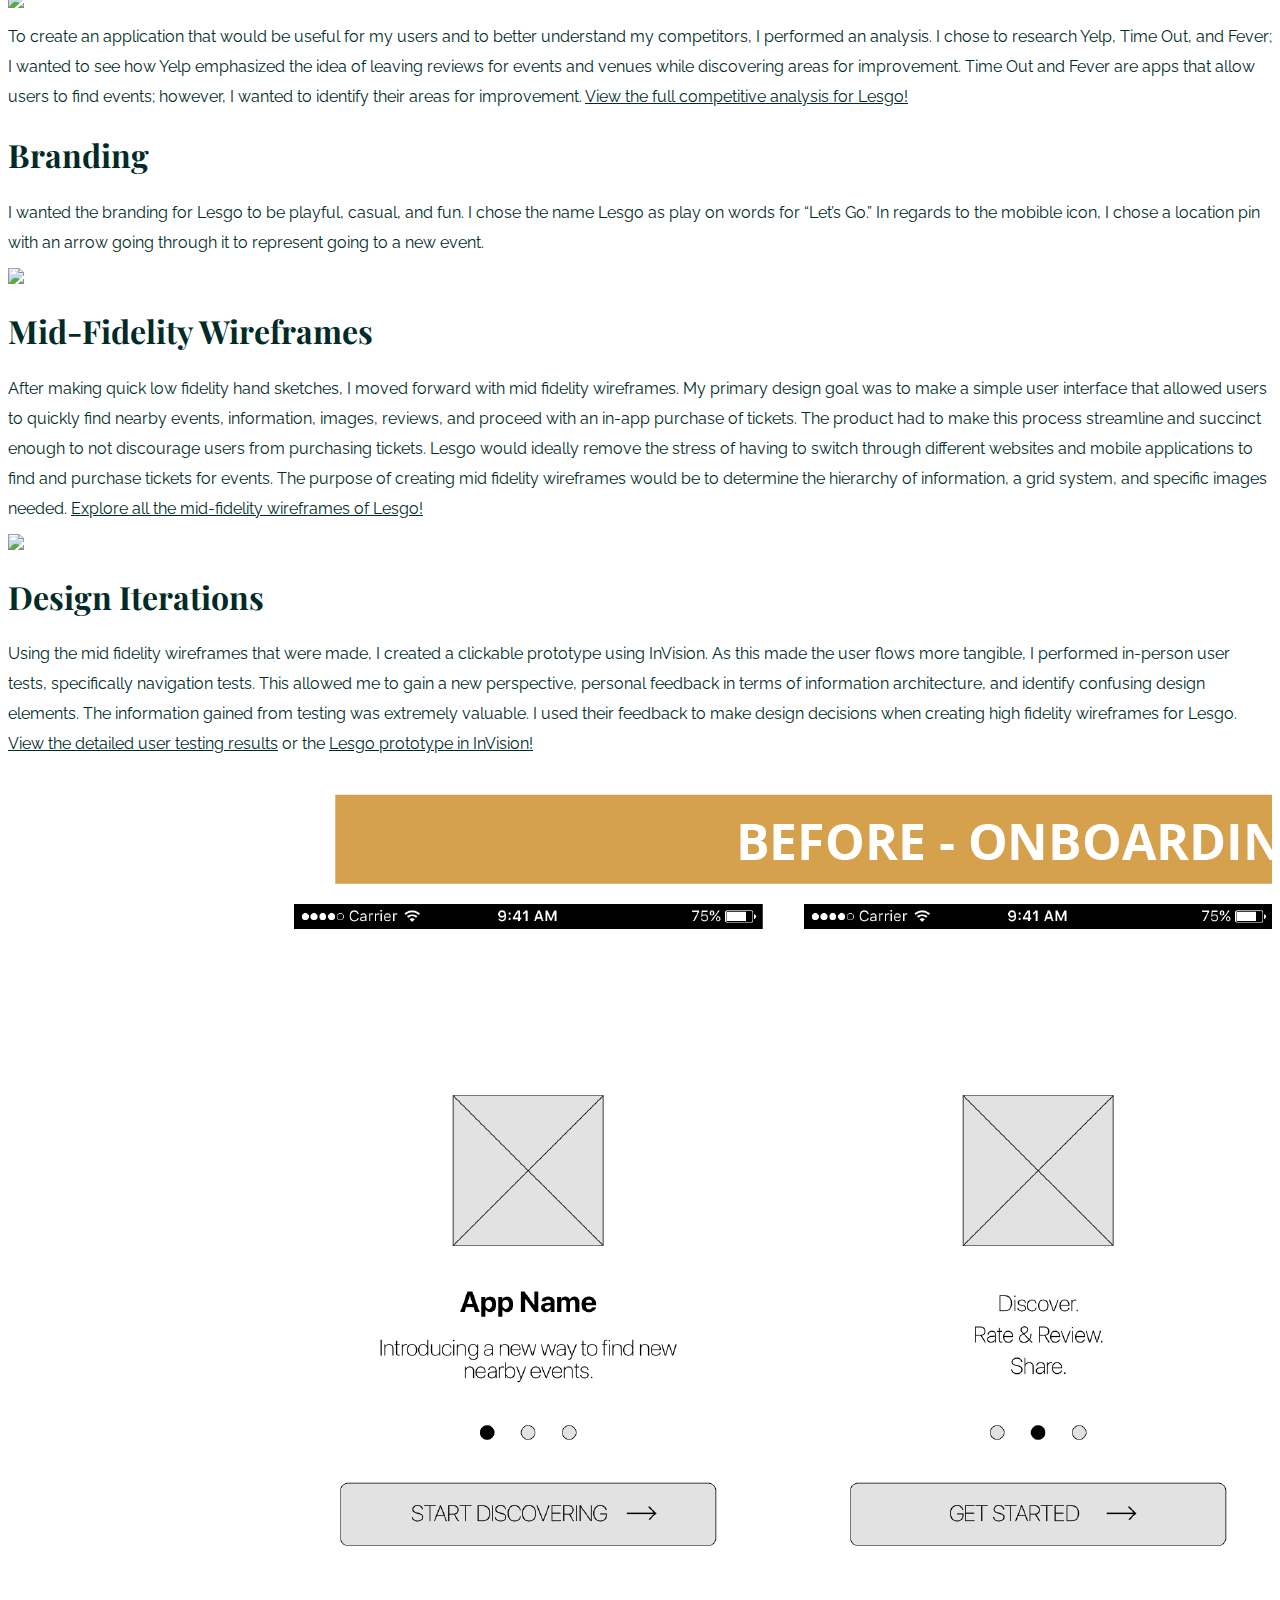
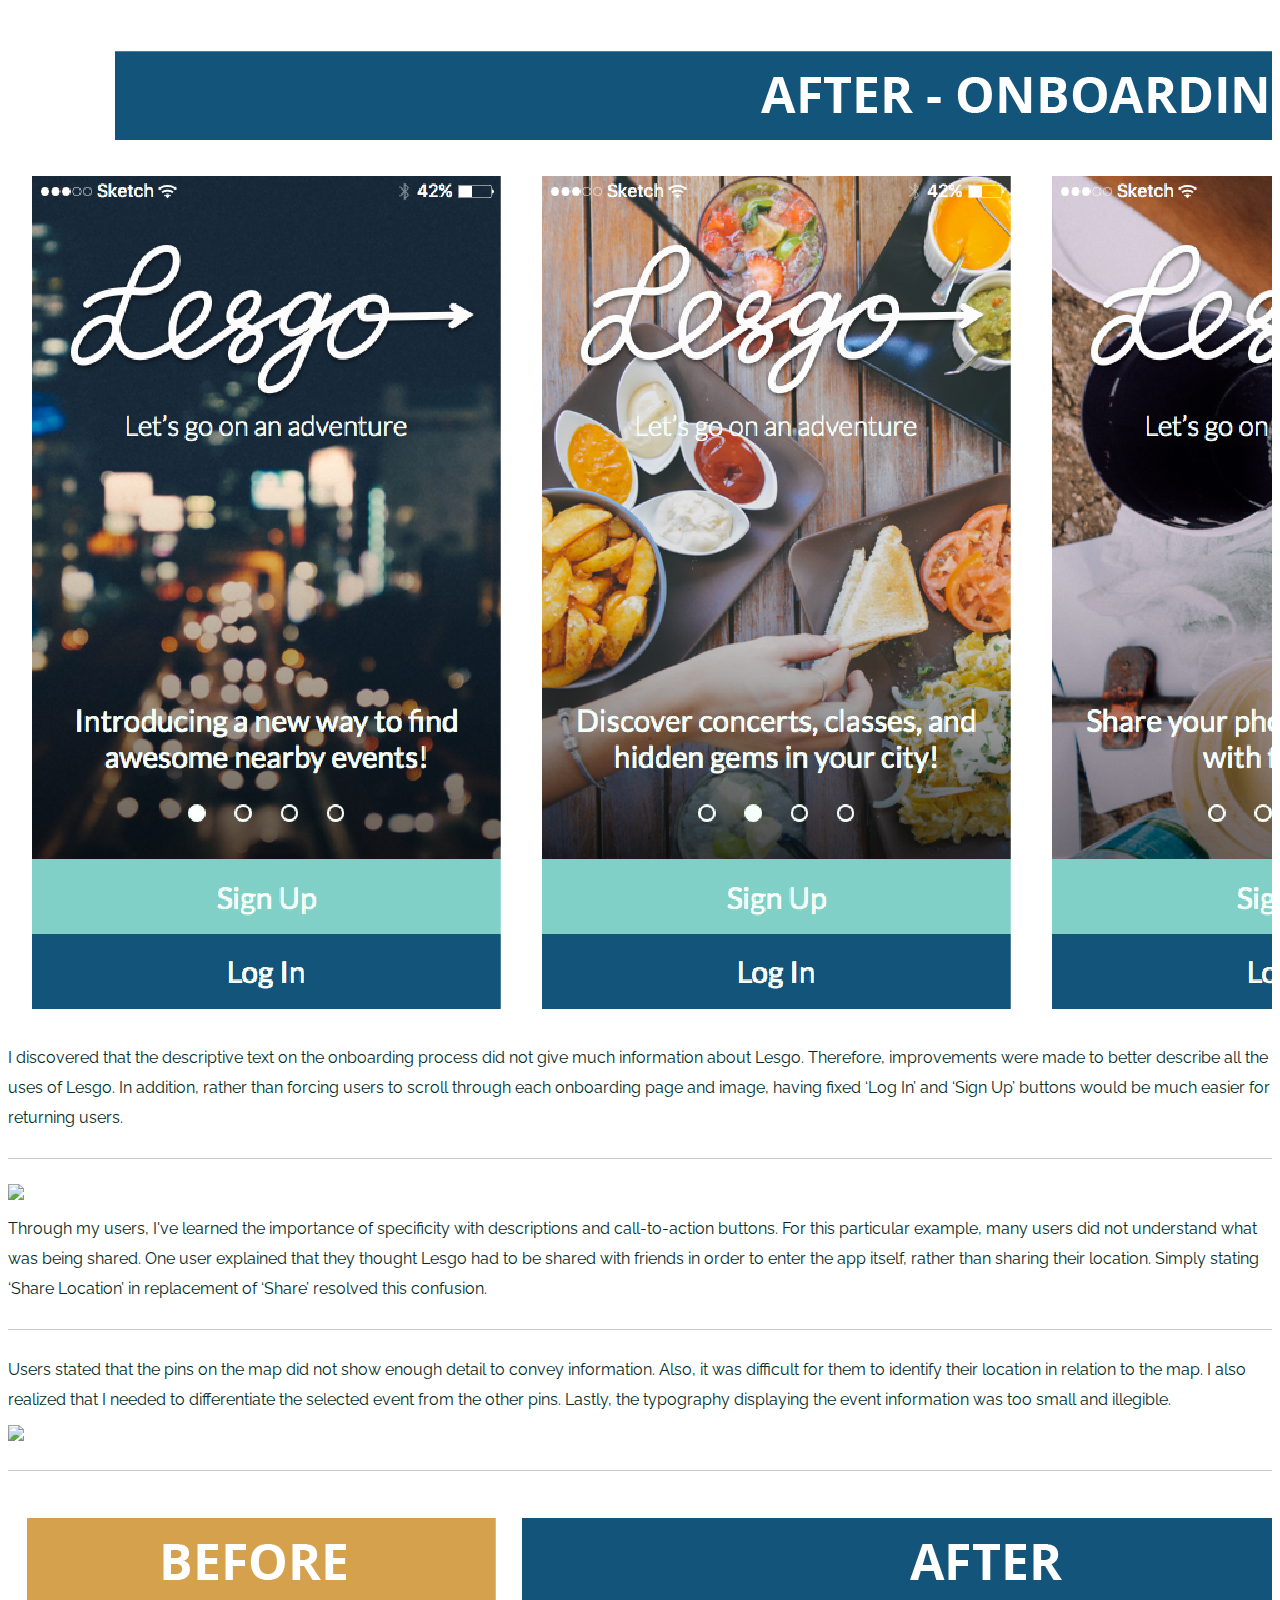
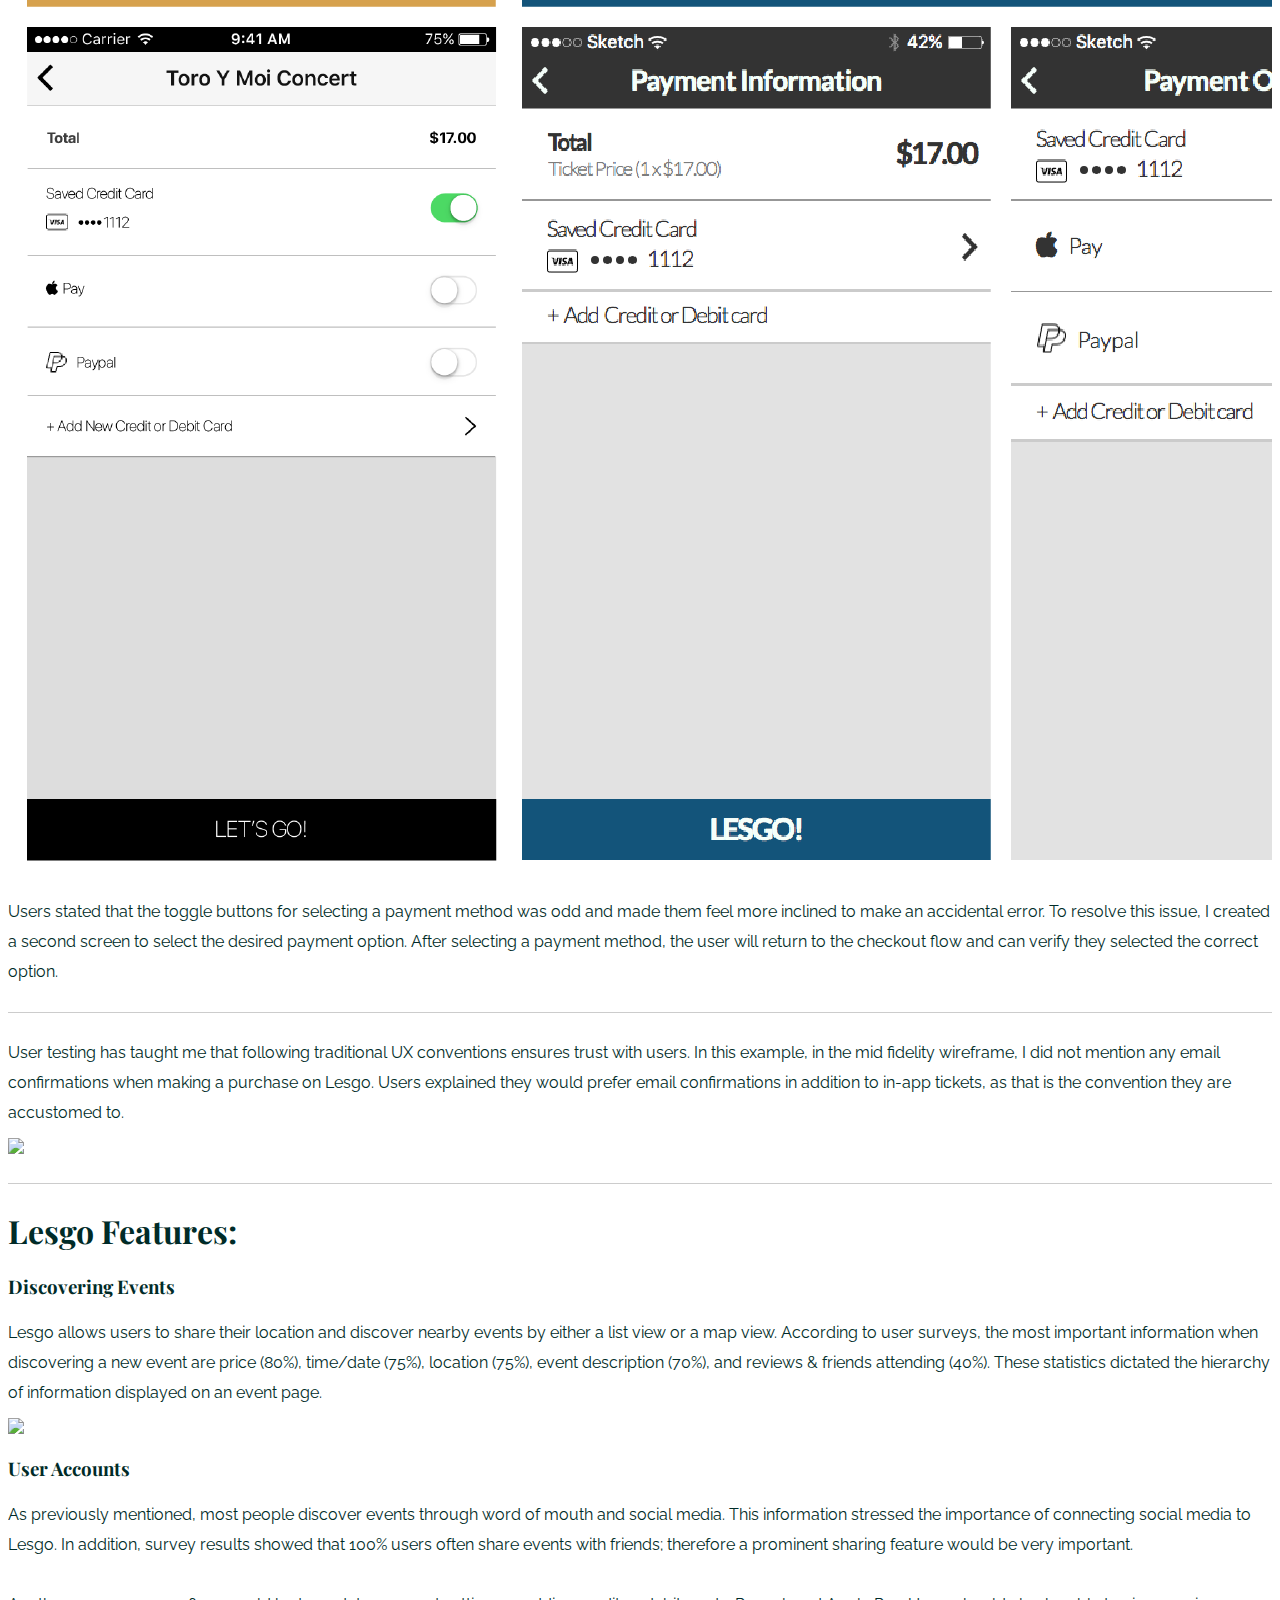
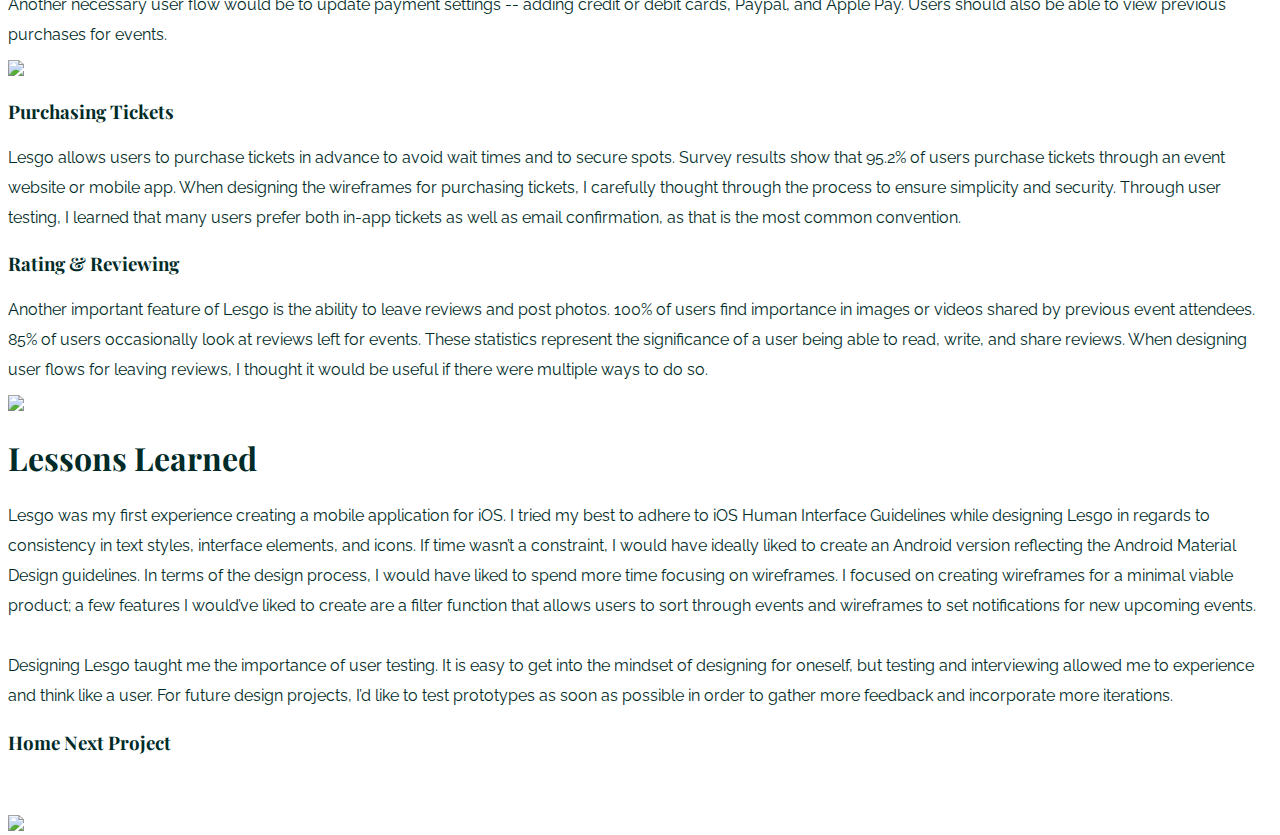
==== commit adc4b030: "changes to case study & contact" ====
--- a/lesgo.html
+++ b/lesgo.html
@@ -19,13 +19,32 @@
 </head>
 
 <body>
-    <img src="images/case_studies/lesgo/screens.png" class="screens"/>
+    <nav>
+      <ul>
+        <li>
+          <a href="index.html">
+            <img src="images/logo2.png" class="logo" alt="LC logo">
+          </a>
+        </li>
+        <li><a href="index.html#work">Work</a></li>
+        <li><a href="index.html#abt">About</a></li>
+        <li><a href="index.html#meet">Contact</a></li>
+      </ul>
+    </nav>
+
+    <div>
+        <div class="overlay"></div>
+        <img src="images/case_studies/lesgo/lesgo-logo.png" class="lesgo-logo">
+        <p class="description">Introducing a new way to discover nearby events!</p>
+        <img src="images/case_studies/lesgo/screens.png" id="lesgo-hero" class="hero">
+    </div>
+
     <div class="info">
       <section class="intro">
         <div class="container">
           <div class="row">
             <div class="col-sm-12">
-              <h1>Introduction</h1>
+              <h1>Lesgo</h1>
               <p>
                 Lesgo is a concept application that allows users to discover nearby events in their city,
                 read reviews, check out photos, and purchase tickets in advance to avoid wait times.
@@ -69,7 +88,7 @@
                 competitive analyses, wireframing, and
                 prototyping (InVision) completed in a
                 span of 4 weeks.
-                <a href="https://invis.io/2CAPZ946P#/220668308_1" target="_blank">View the full Lesgo prototype!</a></em>
+                <a href="https://invis.io/2CAPZ946P#/220668308_1" target="_blank">View the full Lesgo prototype in InVision!</a></em>
               </p>
             </div>
             <p class="col-sm-12">
@@ -241,7 +260,7 @@
             The information gained from testing was extremely valuable. I used their feedback to
             make design decisions when creating high fidelity wireframes for Lesgo.
             <a href="https://docs.google.com/document/d/1elKrFl0Rv3R1mBlxt6gIBRAD9z_SF-k6zxpGa77WXcE/edit?usp=sharing" target="_blank">View the detailed user testing results</a> or the
-            <a href="https://invis.io/2CAPZ946P#/220668308_1" target="_blank">Lesgo prototype!</a></em>
+            <a href="https://invis.io/2CAPZ946P#/220668308_1" target="_blank">Lesgo prototype in InVision!</a></em>
           </p>
           <img src="images/case_studies/lesgo/iteration_1.png" class="col-sm-8 center-block full-width"/>
           <p class="col-sm-10 col-sm-offset-1">
@@ -304,7 +323,7 @@
       <div class="container">
         <div class="row">
           <h1 class="col-sm-11">Lesgo Features:</h1>
-          <h1 class="col-sm-11 col-sm-offset-1">Discovering Events</h1>
+          <h3 class="col-sm-11 col-sm-offset-1">Discovering Events</h3>
           <p class="col-sm-10 col-sm-offset-1">
             Lesgo allows users to share their location and discover nearby events by
             either a list view or a map view.  According to user surveys, the most
@@ -314,7 +333,7 @@
           </p>
           <img src="images/case_studies/lesgo/discover.png" class="col-sm-9 center-block full-width"/>
           <div class="col-sm-6 col-sm-offset-1">
-            <h1>User Accounts</h1>
+            <h3>User Accounts</h3>
             <p>
               As previously mentioned, most people discover events through word of mouth
               and social media.  This information stressed the importance of connecting
@@ -332,7 +351,7 @@
             <img src="images/case_studies/lesgo/account.png"/>
           </div>
           <div class="clearfix"></div>
-          <h1 class="col-sm-11 col-sm-offset-1">Purchasing Tickets</h1>
+          <h3 class="col-sm-11 col-sm-offset-1">Purchasing Tickets</h3>
           <p class="col-sm-10 col-sm-offset-1">
             Lesgo allows users to purchase tickets in advance to avoid wait
             times and to secure spots. Survey results show that 95.2% of users
@@ -342,7 +361,7 @@
             I learned that many users prefer both in-app tickets as well as email
             confirmation, as that is the most common convention.
           </p>
-          <h1 class="col-sm-11 col-sm-offset-1">Rating &amp; Reviewing</h1>
+          <h3 class="col-sm-11 col-sm-offset-1">Rating &amp; Reviewing</h3>
           <p class="col-sm-4 col-sm-offset-1">
             Another important feature of Lesgo is the ability to leave
             reviews and post photos.  100% of users find importance in
@@ -395,7 +414,8 @@
       </div>
     </section>
 
-    <img src="images/lesgo.png" class="hero">
+    <a href="https://invis.io/2CAPZ946P#/220668308_1" target="_blank"><img src="images/lesgo.png" class="footer-image">
+    </a>
 
     <button onclick="topFunction()" id="myBtn" title="Go to top"><i class="fa fa-angle-double-up"></i></button>
     <script src="javascript/main.js"></script>
--- a/styles/main/style.css
+++ b/styles/main/style.css
@@ -22,6 +22,46 @@
   font-weight: 400;
   color: #002b28; }
 
+#abt ol {
+  list-style: none; }
+  #abt ol span {
+    font-size: 18px;
+    font-weight: 700; }
+
+input, textarea {
+  font-family: inherit;
+  font-size: inherit;
+  line-height: inherit;
+  height: 38px;
+  border: 1px solid #002b28;
+  border-radius: 4px;
+  box-shadow: none;
+  box-sizing: border-box;
+  padding: 6px 10px;
+  width: 20%;
+  margin: 5px;
+  display: block;
+  color: inherit; }
+
+textarea {
+  height: 70px; }
+
+input[type="submit"] {
+  height: 40px;
+  border: none;
+  border-radius: 4px;
+  padding: 5px;
+  background: #00cdac;
+  width: 200px;
+  font-size: 20px;
+  font-weight: 600;
+  font-family: 'Raleway', Helvetica, Arial, sans-serif;
+  text-transform: uppercase;
+  color: #ffffff; }
+
+input#send:hover {
+  background-color: #002b28; }
+
 a {
   color: #002b28; }
   a:hover {
@@ -29,27 +69,28 @@
     text-decoration: none; }
 
 nav {
-  padding-top: 5px;
   position: fixed;
   top: 0;
-  background-color: rgba(250, 250, 250, 0.3);
+  background-color: rgba(250, 250, 250, 0.7);
   z-index: 100;
-  height: 80px; }
+  height: 75px;
+  width: 100%; }
   nav.container {
     width: 100%; }
   nav img {
-    width: 12%; }
+    width: 61px; }
   nav ul {
     list-style: none;
-    text-transform: uppercase;
-    text-align: right;
-    padding-top: 4%; }
+    text-align: center;
+    padding-top: 1%; }
   nav li {
     display: inline;
-    padding: 0 10px; }
+    padding: 0 25px; }
+  nav a {
+    text-decoration: none; }
 
 section.hero {
-  margin: 9% auto 20%;
+  margin: 19% auto 23%;
   width: 100%; }
   section.hero h1 {
     font-size: 88px;
@@ -59,16 +100,16 @@
 /*Sentence*/
 .sentence {
   color: #002b28;
-  font-size: 48px;
-  text-align: left;
-  width: 50%; }
+  font-size: 40px;
+  text-align: center; }
 
 /*Wrapper*/
 .wrapper {
   background-color: #ffffff;
   font-family: 'Playfair Display', serif;
-  margin: auto 26%;
-  position: relative; }
+  margin: auto 0%;
+  position: relative;
+  width: 84%; }
 
 .slidingVertical {
   display: inline;
@@ -160,45 +201,59 @@
     opacity: 0; }
   100% {
     opacity: 0; } }
-section.case-studies {
-  margin: 0; }
-  section.case-studies section.project-1, section.case-studies section.project-2, section.case-studies section.project-3, section.case-studies section.personal-project {
-    width: 100%;
-    padding: 0; }
-    section.case-studies section.project-1 h3, section.case-studies section.project-2 h3, section.case-studies section.project-3 h3, section.case-studies section.personal-project h3, section.case-studies section.project-1 p, section.case-studies section.project-2 p, section.case-studies section.project-3 p, section.case-studies section.personal-project p {
-      text-align: center; }
-    section.case-studies section.project-1 a, section.case-studies section.project-2 a, section.case-studies section.project-3 a, section.case-studies section.personal-project a {
-      margin: auto; }
-    section.case-studies section.project-1 img, section.case-studies section.project-2 img, section.case-studies section.project-3 img, section.case-studies section.personal-project img {
-      width: 106%; }
-    section.case-studies section.project-1 .description, section.case-studies section.project-2 .description, section.case-studies section.project-3 .description, section.case-studies section.personal-project .description {
-      opacity: 0;
-      background: rgba(250, 250, 250, 0.7);
-      transition: all 0.25s ease-in-out;
-      width: 106%;
-      position: relative;
-      top: -315px; }
+section.case-studies .container {
+  margin-left: 0;
+  margin-right: 0;
+  padding-left: 0;
+  padding-right: 0;
+  width: 100%; }
 
 .button {
   background-color: #00cdac;
   width: 200px;
   height: 40px;
-  font-size: 1rem;
+  font-size: 20px;
+  font-weight: 600;
   font-family: 'Raleway', Helvetica, Arial, sans-serif;
   text-transform: uppercase;
   border: none;
   text-align: center;
   text-decoration: none;
   display: inline-block;
-  padding-top: 5px;
-  color: #ffffff; }
+  padding-top: 6px;
+  color: #ffffff;
+  border-radius: 4px; }
 
 .button:hover {
   background-color: #002b28;
   color: #ffffff; }
 
+.button:visited {
+  text-decoration: none; }
+
+.resume {
+  margin: 0; }
+
+section.about {
+  margin-top: 30px; }
+  section.about h2 {
+    margin: 1% 0 2% 2%;
+    text-align: left; }
+  section.about p {
+    line-height: 25px;
+    width: 40%;
+    margin-left: 2%; }
+  section.about .bio {
+    width: 25%; }
+
+.about-btn {
+  margin-left: 3%;
+  margin-top: 2%; }
+
 section.contact {
-  margin: 10% 0 15%; }
+  margin: 5% 0 7%; }
+  section.contact h2 {
+    margin: 0 auto 2%; }
 
 footer.container {
   height: 65px;
@@ -210,9 +265,11 @@
     padding: 2% 2% 0; }
   footer.container .icons a {
     float: right;
-    width: 8%;
     font-size: 34px;
-    padding-top: 2%; }
+    padding-top: 1%;
+    margin: 0% 1%; }
+  footer.container .first-icon {
+    padding-right: 2%; }
   footer.container .icons a:hover {
     color: #ffffff; }
 
@@ -220,7 +277,7 @@
   font-size: 18px;
   display: none;
   position: fixed;
-  bottom: 20px;
+  bottom: 80px;
   right: 30px;
   z-index: 99;
   border: none;
@@ -237,6 +294,51 @@
 
 @media (max-width: 768px) {
   .bio {
-    width: 100%; } }
+    width: 100%; }
+
+  .full-width {
+    width: 100%; }
+
+  section.hero h1 {
+    font-size: 60px; }
+
+  section.about p {
+    width: 93%; }
+
+  .sentence {
+    font-size: 30px; }
+
+  .wrapper {
+    width: 84%; }
+
+  .bio {
+    display: none; } }
+@media (max-width: 500px) {
+  section.hero h1 {
+    font-size: 42px; }
+
+  section.wrapper.col-sm-12 {
+    margin-left: 0;
+    margin-right: 0; }
+
+  h2.sentence.col-sm-12 {
+    width: 100;
+    padding: left;
+    margin: 0;
+    text-align: center; }
+
+  nav li {
+    padding: 0 12px; }
+
+  .sentence {
+    color: #002b28;
+    font-size: 25px;
+    width: 86%;
+    margin-left: 16%;
+    text-align: center; }
+
+  .slidingVertical {
+    display: inherit;
+    text-indent: -60px; } }
 
 /*# sourceMappingURL=style.css.map */
--- a/styles/main/case_studies.css
+++ b/styles/main/case_studies.css
@@ -12,8 +12,40 @@
 a {
   text-decoration: underline; }
 
-.hero, .screens {
+.hero {
+  width: 100%;
+  height: 100vh; }
+
+.overlay {
+  position: absolute;
+  opacity: 0.3;
+  color: white;
+  background: #24b6dc;
+  opacity: 0.2;
+  z-index: 1;
+  height: 100vh;
   width: 100%; }
+
+img.lesgo-logo {
+  position: absolute;
+  top: 28%;
+  left: 35%;
+  color: white;
+  z-index: 1;
+  width: 400px; }
+
+p.description {
+  position: absolute;
+  top: 50vh;
+  font-size: 26px;
+  color: white;
+  z-index: 1;
+  width: 100%;
+  text-align: center;
+  text-shadow: 2px 2px 6px #2d2d2d; }
+
+#lesgo-hero {
+  filter: blur(1px); }
 
 .center-block {
   float: none; }
@@ -37,18 +69,24 @@
   margin-left: 10%; }
 
 .next {
-  background-color: #00cdac;
-  height: 70px; }
+  height: 70px;
+  margin: 15px 0 15px 0; }
 
 .next-btns {
   text-align: center;
   text-decoration: none;
   color: #002b28; }
   .next-btns:hover {
-    color: white; }
+    color: #00cdac; }
+
+.footer-image {
+  width: 100%; }
 
 @media (max-width: 768px) {
   .full-width {
     width: 100%; } }
+@media (max-width: 500px) {
+  nav li {
+    padding: 0 12px; } }
 
 /*# sourceMappingURL=case_studies.css.map */
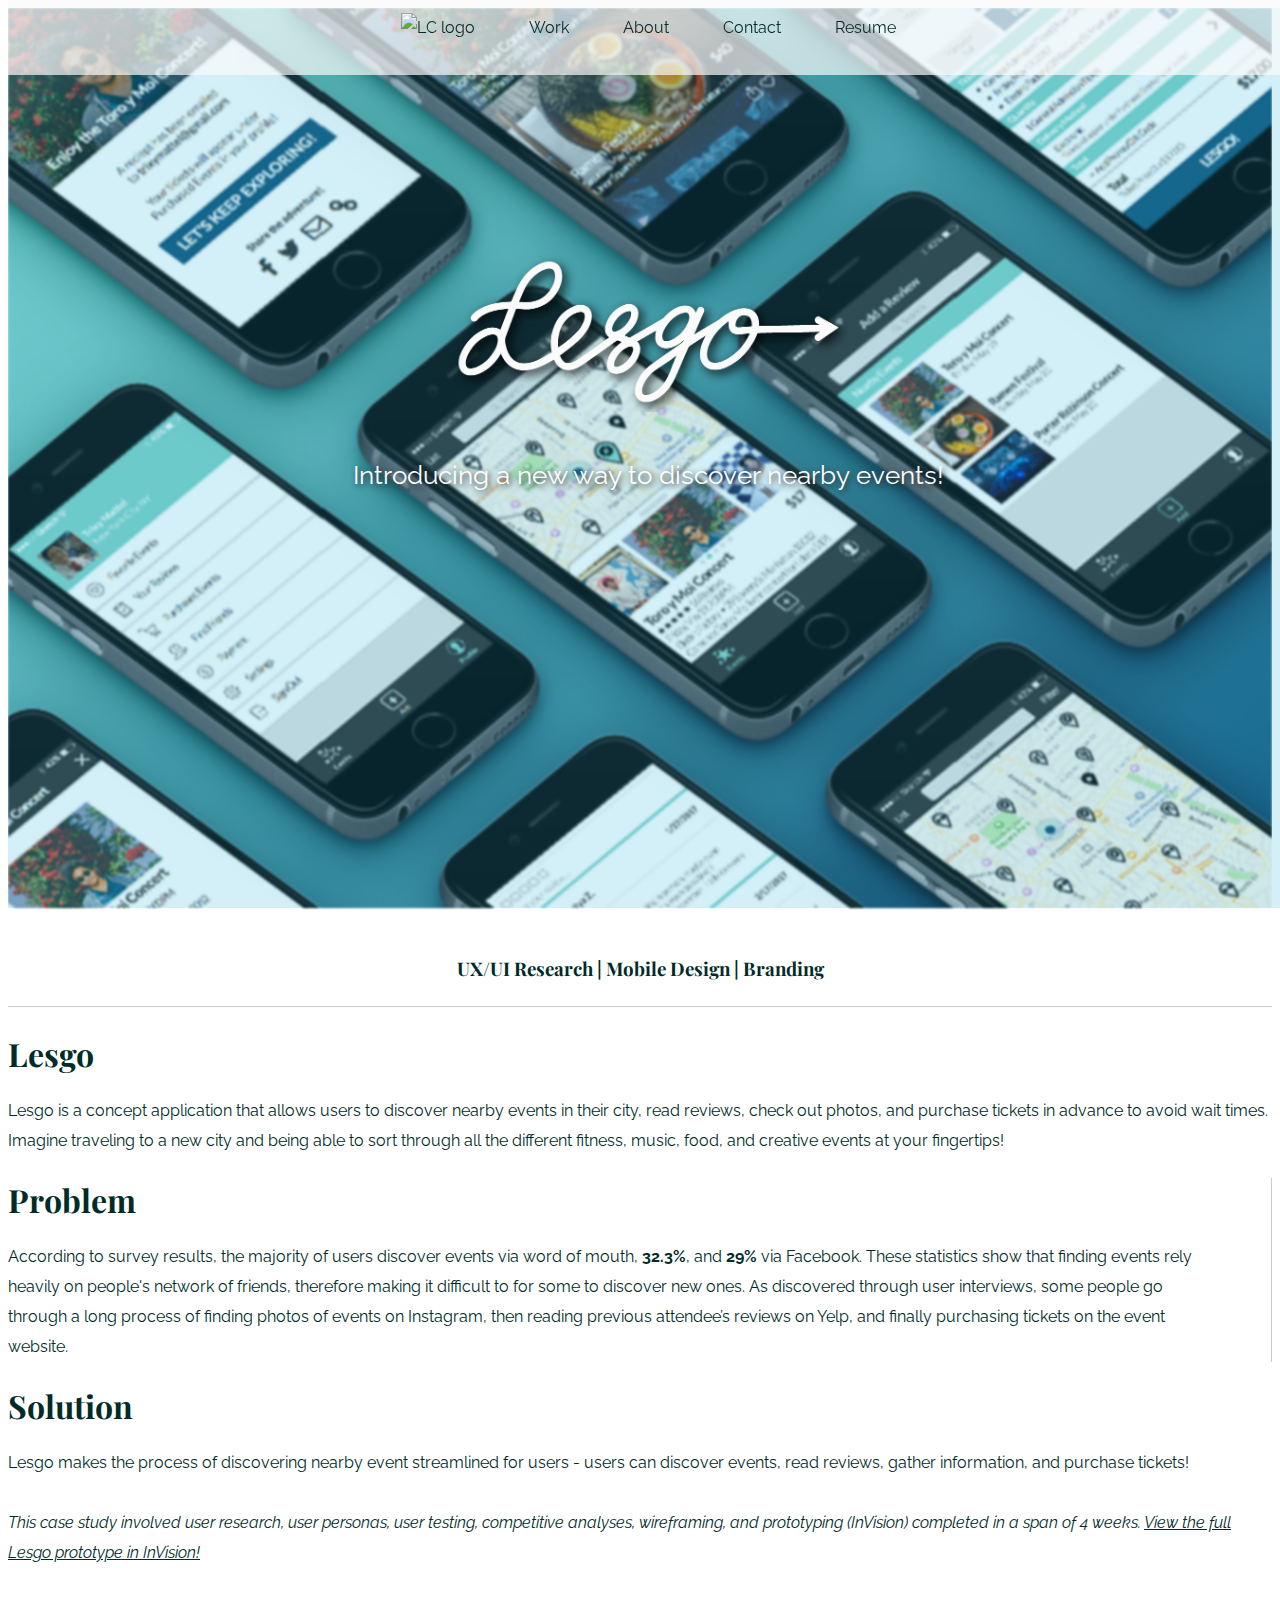
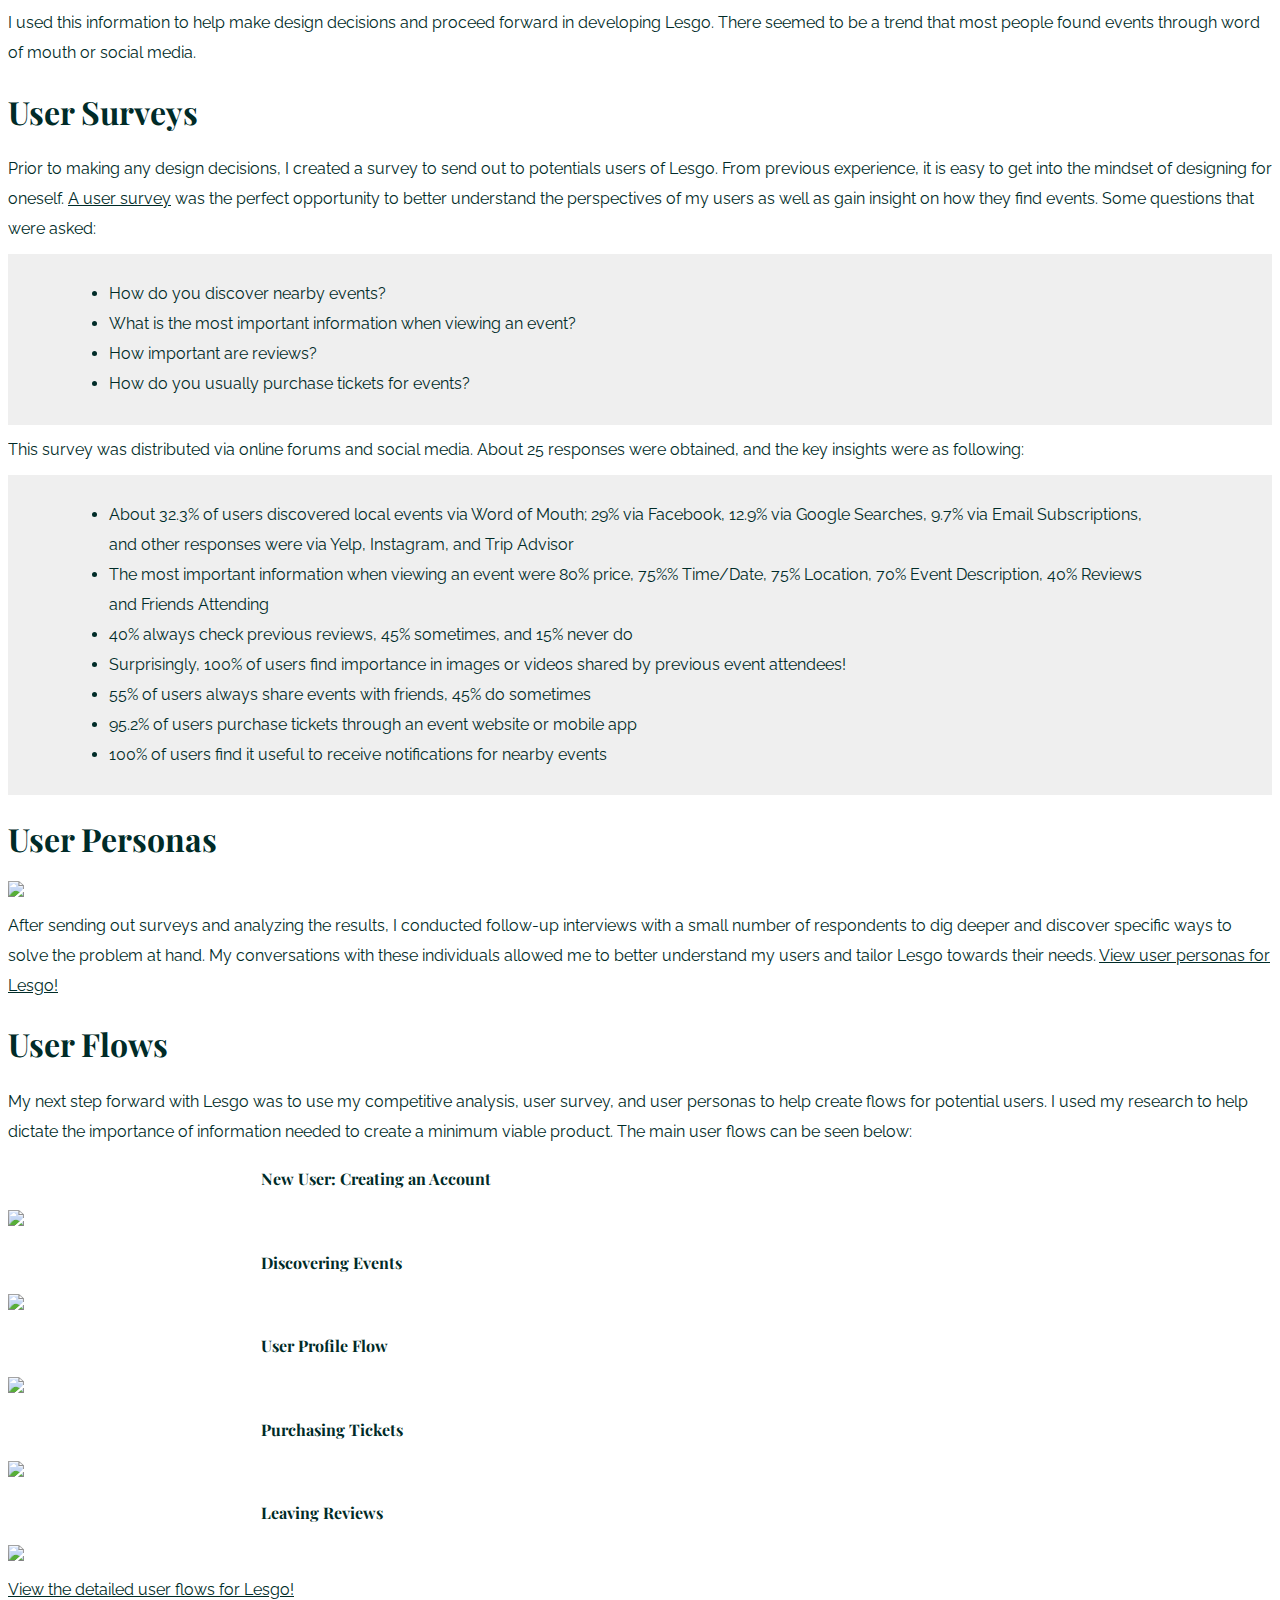
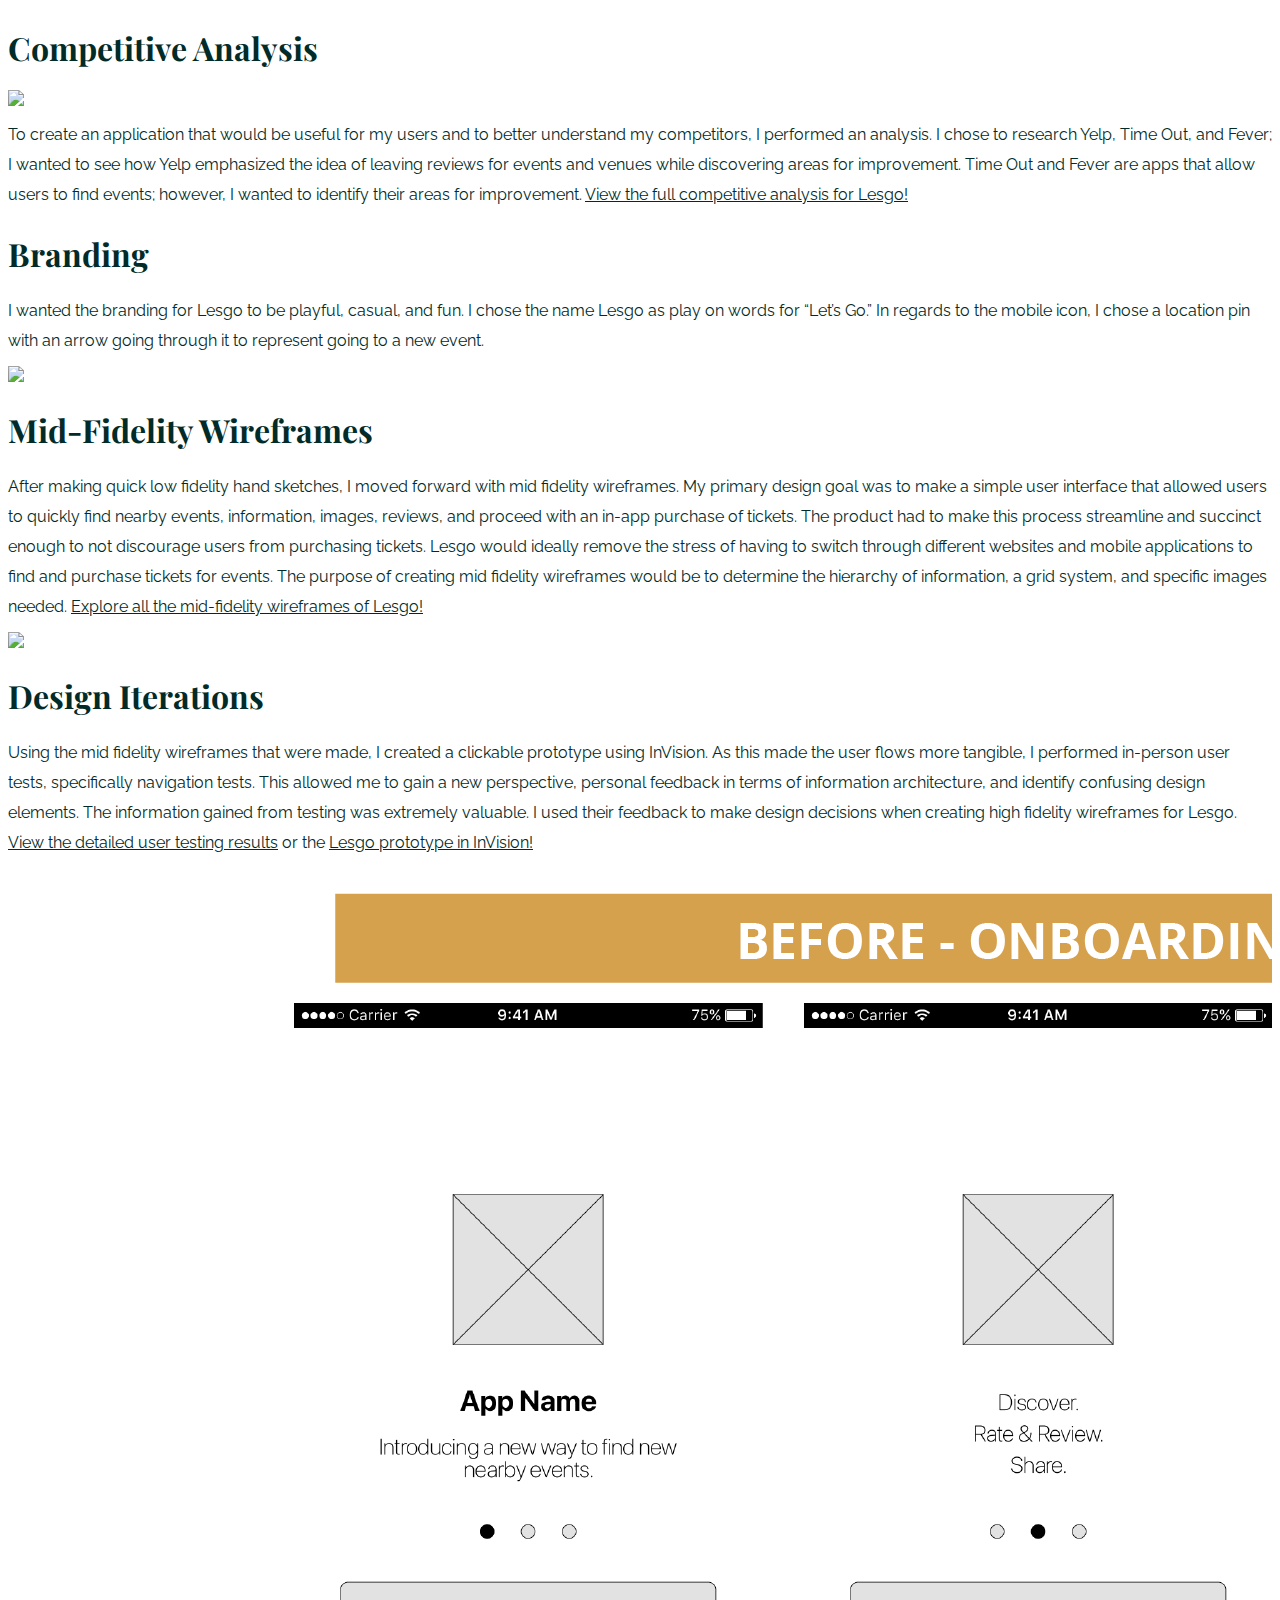
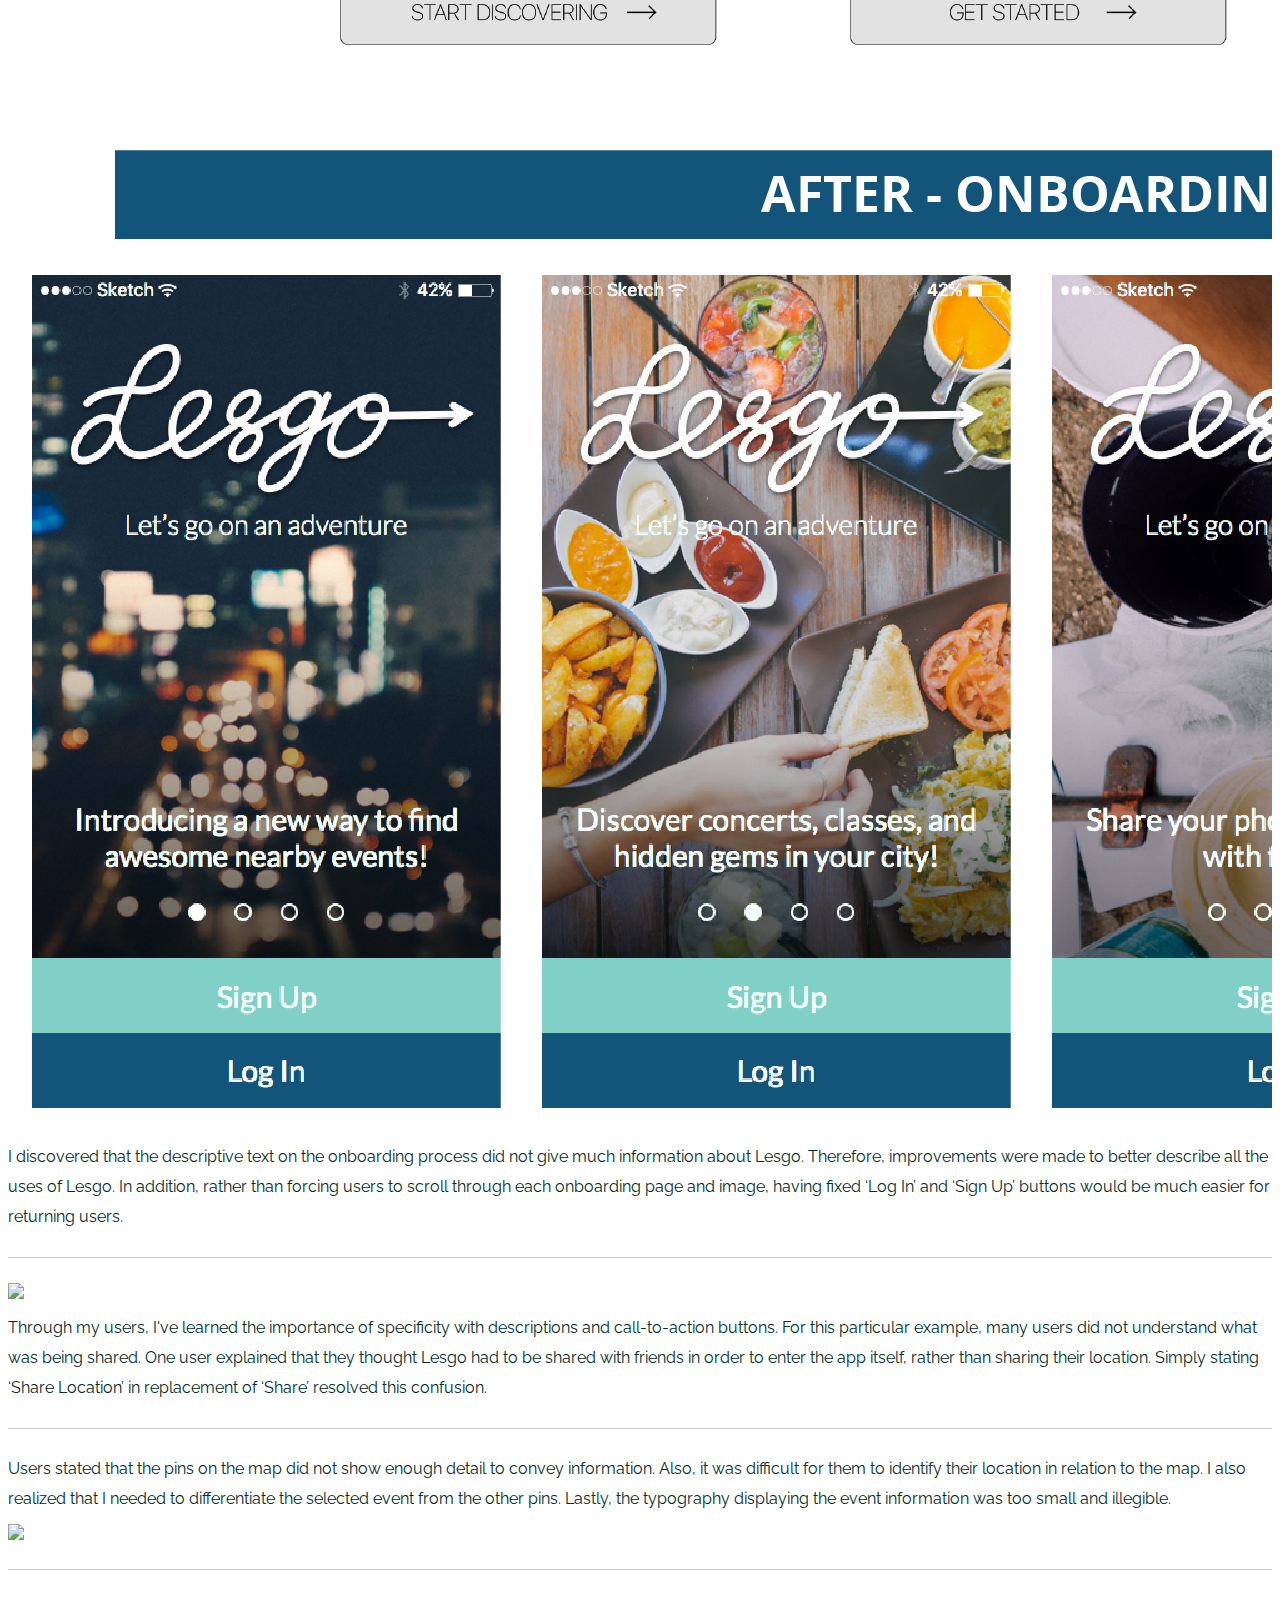
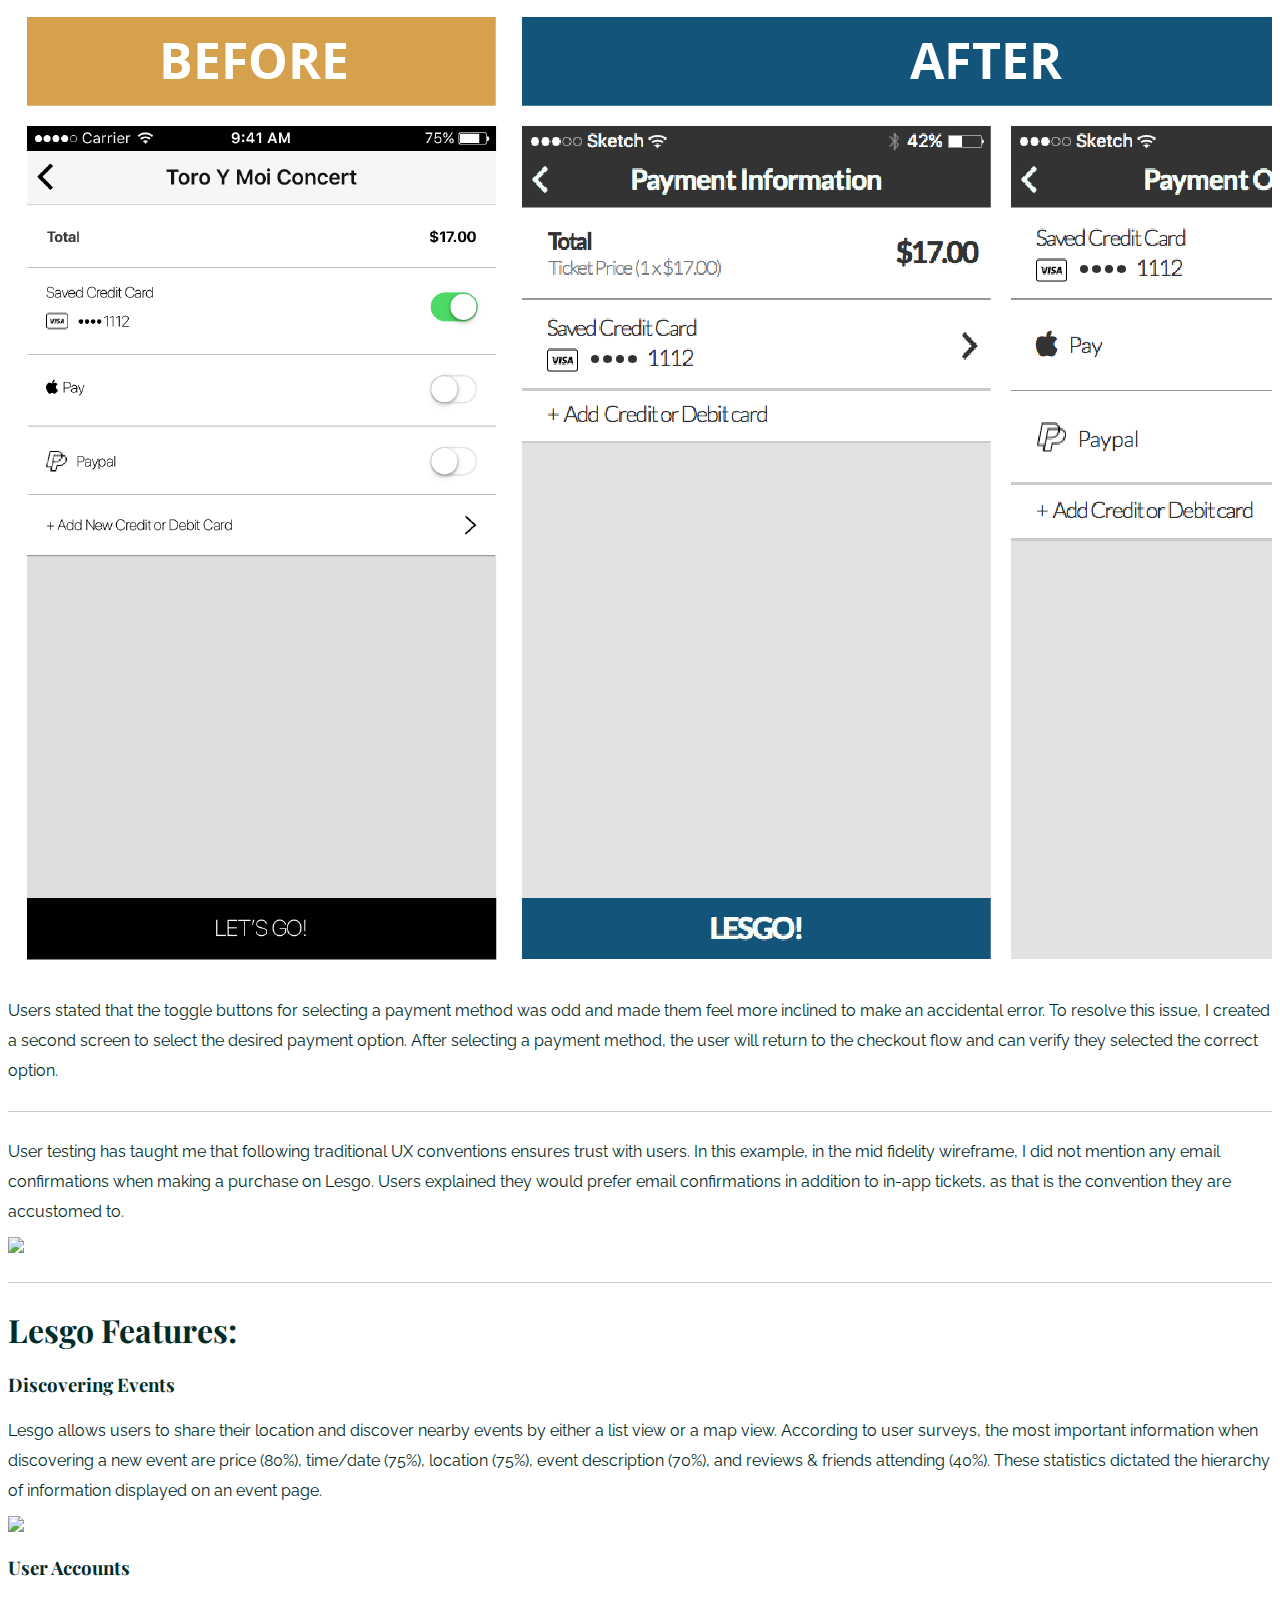
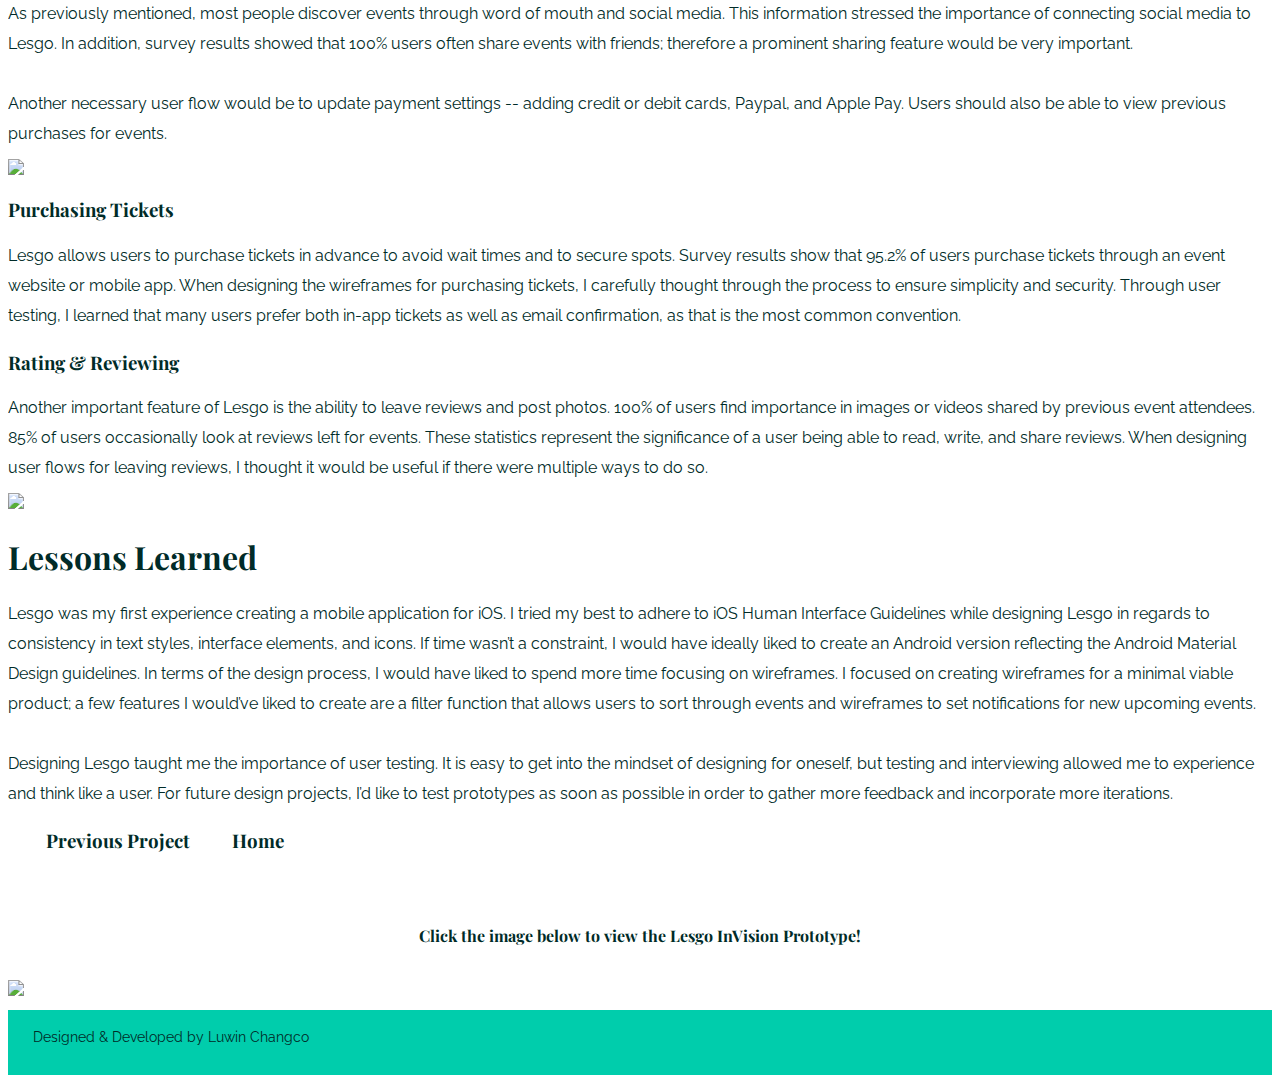
==== commit d23774e0: "Updated Resume" ====
--- a/lesgo.html
+++ b/lesgo.html
@@ -12,25 +12,26 @@
     <link href="https://fonts.googleapis.com/css?family=Playfair+Display:400,700i,900|Raleway:200,400,400i,700" rel="stylesheet">
     <!-- CSS -->
     <link rel="stylesheet" href="styles/normalize.css">
-    <link rel="stylesheet" href="fonts/font-awesome.css">
+    <link rel="stylesheet" href="fonts/css/font-awesome.min.css">
     <link rel="stylesheet" href="styles/bootstrap.min.css">
     <link rel="stylesheet" href="styles/main/style.css">
     <link rel="stylesheet" href="styles/main/case_studies.css">
 </head>
 
 <body>
-    <nav>
-      <ul>
-        <li>
-          <a href="index.html">
-            <img src="images/logo2.png" class="logo" alt="LC logo">
-          </a>
-        </li>
-        <li><a href="index.html#work">Work</a></li>
-        <li><a href="index.html#abt">About</a></li>
-        <li><a href="index.html#meet">Contact</a></li>
-      </ul>
-    </nav>
+  <nav>
+    <ul>
+      <li>
+        <a href="index.html">
+          <img src="images/logo2.png" class="logo" alt="LC logo">
+        </a>
+      </li>
+      <li><a href="index.html#work">Work</a></li>
+      <li><a href="about.html">About</a></li>
+      <li><a href="index.html#meet">Contact</a></li>
+      <li><a href="images/luwin_changco.pdf" target="_blank">Resume</a></li>
+    </ul>
+  </nav>
 
     <div>
         <div class="overlay"></div>
@@ -43,7 +44,14 @@
       <section class="intro">
         <div class="container">
           <div class="row">
-            <div class="col-sm-12">
+            <div class="col-md-12">
+              <h3 class="project-specs">UX/UI Research | Mobile Design | Branding </h3>
+            </div>
+            <div class="clearfix"></div>
+            <div class="col-lg-9 center-block divider"></div>
+            <div class="clearfix"></div>
+
+            <div class="col-md-8 col-md-offset-2">
               <h1>Lesgo</h1>
               <p>
                 Lesgo is a concept application that allows users to discover nearby events in their city,
@@ -56,7 +64,7 @@
         </div>
         <div class="container">
           <div class="row">
-            <div class="col-sm-6">
+            <div class="col-md-4 col-md-offset-2">
               <div class="right-content">
                 <h1>Problem</h1>
                 <p>
@@ -74,7 +82,7 @@
                 </p>
               </div>
             </div>
-            <div class="col-sm-6">
+            <div class="col-md-4">
               <h1>Solution</h1>
               <p>
                 Lesgo makes the process of discovering
@@ -91,7 +99,7 @@
                 <a href="https://invis.io/2CAPZ946P#/220668308_1" target="_blank">View the full Lesgo prototype in InVision!</a></em>
               </p>
             </div>
-            <p class="col-sm-12">
+            <p class="col-md-8 col-md-offset-2">
               <br />
               I used this information to help make design decisions and proceed forward in developing Lesgo.
               There seemed to be a trend that most people found events through word of mouth or social media.
@@ -103,7 +111,7 @@
       <section class="surveys">
         <div class="container">
           <div class="row">
-            <div class="col-sm-12">
+            <div class="col-md-8 col-md-offset-2">
               <h1>User Surveys</h1>
               <p>
                 Prior to making any design decisions, I created a survey
@@ -153,9 +161,9 @@
       <section class="personas">
         <div class="container">
           <div class="row">
-              <h1 class="col-sm-12">User Personas</h1>
+              <h1 class="col-md-8 col-md-offset-2">User Personas</h1>
               <img src="images/case_studies/lesgo/lesgo_personas.png" class="personas col-xs-12"/>
-              <p class="col-sm-12">
+              <p class="col-md-8 col-md-offset-2">
                 After sending out surveys and analyzing the results, I conducted follow-up interviews with
                 a small number of respondents to dig deeper and discover specific ways to solve
                 the problem at hand.  My conversations with these individuals allowed me to better
@@ -169,25 +177,25 @@
       <section class="user-flows">
         <div class="container">
           <div class="row">
-            <h1 class="col-sm-12">User Flows</h1>
-            <p class="col-sm-12">
+            <h1 class="col-md-8 col-md-offset-2">User Flows</h1>
+            <p class="col-md-8 col-md-offset-2">
               My next step forward with Lesgo was to use my competitive analysis,
               user survey, and user personas to help create flows for potential users.
               I used my research to help dictate the importance of information needed to
               create a minimum viable product. The main user flows can be seen below:
             </p>
-            <h4 class="col-sm-12 uf_title">New User: Creating an Account</h4>
-            <img src="images/case_studies/lesgo/lesgo_uf_01.png" class="col-sm-10 center-block full-width"/>
-            <h4 class="col-sm-12 uf_title">Discovering Events</h4>
-            <img src="images/case_studies/lesgo/lesgo_uf_02.png" class="col-sm-10 center-block full-width"/>
-            <h4 class="col-sm-12 uf_title">User Profile Flow</h4>
-            <img src="images/case_studies/lesgo/lesgo_uf_03.png" class="col-sm-10 center-block full-width"/>
-            <h4 class="col-sm-12 uf_title">Purchasing Tickets</h4>
-            <img src="images/case_studies/lesgo/lesgo_uf_04.png" class="col-sm-10 center-block full-width"/>
-            <h4 class="col-sm-12 uf_title">Leaving Reviews</h4>
-            <img src="images/case_studies/lesgo/lesgo_uf_05.png" class="col-sm-10 center-block full-width"/>
+            <h4 class="col-md-8 col-md-offset-22 uf_title">New User: Creating an Account</h4>
+            <img src="images/case_studies/lesgo/lesgo_uf_01.png" class="col-sm-9 center-block full-width"/>
+            <h4 class="col-md-8 col-md-offset-2 uf_title">Discovering Events</h4>
+            <img src="images/case_studies/lesgo/lesgo_uf_02.png" class="col-sm-9 center-block full-width"/>
+            <h4 class="col-md-8 col-md-offset-2 uf_title">User Profile Flow</h4>
+            <img src="images/case_studies/lesgo/lesgo_uf_03.png" class="col-sm-9 center-block full-width"/>
+            <h4 class="col-md-8 col-md-offset-2 uf_title">Purchasing Tickets</h4>
+            <img src="images/case_studies/lesgo/lesgo_uf_04.png" class="col-sm-9 center-block full-width"/>
+            <h4 class="col-md-8 col-md-offset-2 uf_title">Leaving Reviews</h4>
+            <img src="images/case_studies/lesgo/lesgo_uf_05.png" class="col-sm-9 center-block full-width"/>
             <p>
-              <a href="https://drive.google.com/open?id=0ByLxOBl8KnFcMlV0U3VHd1JfdlU" target="_blank" class="col-sm-12">View the detailed user flows for Lesgo!</a>
+              <a href="https://drive.google.com/open?id=0ByLxOBl8KnFcMlV0U3VHd1JfdlU" target="_blank" class="col-md-8 col-md-offset-2">View the detailed user flows for Lesgo!</a>
             </p>
           </div>
         </div>
@@ -196,9 +204,9 @@
       <section class="analysis">
         <div class="container">
           <div class="row">
-            <h1 class="col-sm-6">Competitive Analysis</h1>
+            <h1 class="col-md-8 col-md-offset-2">Competitive Analysis</h1>
             <img src="images/case_studies/lesgo/lesgo_analysis.png" class="col-xs-10 center-block"/>
-            <p class="col-sm-12">
+            <p class="col-md-8 col-md-offset-2">
               To create an application that would be useful for my users and to better
               understand my competitors, I performed an analysis.  I chose to research Yelp,
               Time Out, and Fever; I wanted to see how Yelp emphasized the idea of leaving
@@ -214,14 +222,14 @@
     <section class="branding">
       <div class="container">
         <div class="row">
-          <h1 class="col-sm-12">Branding</h1>
-          <p class="col-sm-12">
+          <h1 class="col-md-8 col-md-offset-2">Branding</h1>
+          <p class="col-md-8 col-md-offset-2">
             I wanted the branding for Lesgo to be playful, casual, and fun.
             I chose the name Lesgo as play on words for “Let’s Go.”
-            In regards to the mobible icon, I chose a location pin with
+            In regards to the mobile icon, I chose a location pin with
             an arrow going through it to represent going to a new event.
           </p>
-          <img src="images/case_studies/lesgo/branding.png" class="col-xs-12"/>
+          <img src="images/case_studies/lesgo/branding.png" class="col-xs-9 center-block"/>
         </div>
       </div>
     </section>
@@ -229,8 +237,8 @@
     <section class="wireframes">
       <div class="container">
         <div class="row">
-          <h1 class="col-sm-12">Mid-Fidelity Wireframes</h1>
-          <p class="col-sm-12">
+          <h1 class="col-md-8 col-md-offset-2">Mid-Fidelity Wireframes</h1>
+          <p class="col-md-8 col-md-offset-2">
             After making quick low fidelity hand sketches, I moved forward
             with mid fidelity wireframes.  My primary design goal was to make
             a simple user interface that allowed users to quickly find nearby events,
@@ -243,7 +251,7 @@
             the hierarchy of information, a grid system, and specific images needed.
             <a href="https://www.dropbox.com/s/71cx4jkirp6toav/LOFI.ai?dl=0" target="_blank">Explore all the mid-fidelity wireframes of Lesgo!</a>
           </p>
-          <img src="images/case_studies/lesgo/lofi.png" class="col-xs-10 center-block" />
+          <img src="images/case_studies/lesgo/lofi.png" class="col-xs-8 center-block" />
         </div>
       </div>
     </section>
@@ -251,8 +259,8 @@
     <section class="iterations">
       <div class="container">
         <div class="row">
-          <h1 class="col-sm-12">Design Iterations</h1>
-          <p class="col-sm-12">
+          <h1 class="col-sm-8 col-sm-offset-2">Design Iterations</h1>
+          <p class="col-sm-8 col-sm-offset-2">
             Using the mid fidelity wireframes that were made, I created a clickable prototype using InVision.
             As this made the user flows more tangible, I performed in-person user tests,
             specifically navigation tests.  This allowed me to gain a new perspective,
@@ -263,7 +271,7 @@
             <a href="https://invis.io/2CAPZ946P#/220668308_1" target="_blank">Lesgo prototype in InVision!</a></em>
           </p>
           <img src="images/case_studies/lesgo/iteration_1.png" class="col-sm-8 center-block full-width"/>
-          <p class="col-sm-10 col-sm-offset-1">
+          <p class="col-sm-8 col-sm-offset-2">
             I discovered that the descriptive text on the onboarding process
             did not give much information about Lesgo. Therefore, improvements were made to better describe
             all the uses of Lesgo. In addition, rather than forcing users to scroll
@@ -271,10 +279,10 @@
             buttons would be much easier for returning users.
           </p>
           <div class="clearfix"></div>
-          <div class="col-lg-12 divider"></div>
-          <div class="clearfix"></div>
-          <img src="images/case_studies/lesgo/iteration_2.png" class="col-sm-5 col-sm-offset-1 full-width"/>
-          <p class="col-sm-5">
+          <div class="col-lg-9 divider center-block"></div>
+          <div class="clearfix"></div>
+          <img src="images/case_studies/lesgo/iteration_2.png" class="col-sm-4 col-sm-offset-2 full-width"/>
+          <p class="col-sm-4">
             Through my users, I've learned the importance of specificity with descriptions and call-to-action buttons.
             For this particular example, many users did not understand what was being shared.
             One user explained that they thought Lesgo had to be shared with friends in order to
@@ -282,19 +290,19 @@
             in replacement of ‘Share’ resolved this confusion.
           </p>
           <div class="clearfix"></div>
-          <div class="col-lg-12 divider"></div>
-          <div class="clearfix"></div>
-          <p class="col-sm-5 col-sm-offset-1">
+          <div class="col-lg-9 divider center-block"></div>
+          <div class="clearfix"></div>
+          <p class="col-sm-4 col-sm-offset-2">
             Users stated that the pins on the map did not show enough detail to convey information.
             Also, it was difficult for them to identify their location in relation to the map.
             I also realized that I needed to differentiate the selected event from the other pins.
             Lastly, the typography displaying the event information was too small and illegible.
           </p>
-          <img src="images/case_studies/lesgo/iteration_3.png" class="col-sm-5 full-width" />
-          <div class="clearfix"></div>
-          <div class="col-lg-12 divider"></div>
-          <div class="clearfix"></div>
-          <img src="images/case_studies/lesgo/iteration_4.png" class="col-sm-7 col-sm-offset-1 full-width" />
+          <img src="images/case_studies/lesgo/iteration_3.png" class="col-sm-4 full-width" />
+          <div class="clearfix"></div>
+          <div class="col-lg-9 divider center-block"></div>
+          <div class="clearfix"></div>
+          <img src="images/case_studies/lesgo/iteration_4.png" class="col-sm-5 col-sm-offset-2 full-width" />
           <p class="col-sm-3">
             Users stated that the toggle buttons for selecting a payment method was odd and made them feel
             more inclined to make an accidental error.  To resolve this issue, I created
@@ -302,18 +310,18 @@
             the user will return to the checkout flow and can verify they selected the correct option.
           </p>
           <div class="clearfix"></div>
-          <div class="col-lg-12 divider"></div>
-          <div class="clearfix"></div>
-          <p class="col-sm-5 col-sm-offset-1">
+          <div class="col-lg-9 divider center-block"></div>
+          <div class="clearfix"></div>
+          <p class="col-sm-4 col-sm-offset-2">
             User testing has taught me that following traditional UX conventions ensures trust
             with users.  In this example, in the mid fidelity wireframe, I did not mention any
             email confirmations when making a purchase on Lesgo. Users explained they would
             prefer email confirmations in addition to in-app tickets, as that is the convention
             they are accustomed to.
           </p>
-          <img src="images/case_studies/lesgo/iteration_5.png" class="col-sm-5 full-width" />
-          <div class="clearfix"></div>
-          <div class="col-lg-12 divider"></div>
+          <img src="images/case_studies/lesgo/iteration_5.png" class="col-sm-4 full-width" />
+          <div class="clearfix"></div>
+          <div class="col-lg-9 divider center-block"></div>
           <div class="clearfix"></div>
         </div>
       </div>
@@ -322,9 +330,9 @@
     <section class="designs">
       <div class="container">
         <div class="row">
-          <h1 class="col-sm-11">Lesgo Features:</h1>
-          <h3 class="col-sm-11 col-sm-offset-1">Discovering Events</h3>
-          <p class="col-sm-10 col-sm-offset-1">
+          <h1 class="col-sm-8 col-sm-offset-2">Lesgo Features:</h1>
+          <h3 class="col-sm-8 col-sm-offset-2">Discovering Events</h3>
+          <p class="col-sm-8 col-sm-offset-2">
             Lesgo allows users to share their location and discover nearby events by
             either a list view or a map view.  According to user surveys, the most
             important information when discovering a new event are price (80%), time/date (75%),
@@ -332,7 +340,7 @@
             These statistics dictated the hierarchy of information displayed on an event page.
           </p>
           <img src="images/case_studies/lesgo/discover.png" class="col-sm-9 center-block full-width"/>
-          <div class="col-sm-6 col-sm-offset-1">
+          <div class="col-sm-5 col-sm-offset-2">
             <h3>User Accounts</h3>
             <p>
               As previously mentioned, most people discover events through word of mouth
@@ -347,12 +355,11 @@
               able to view previous purchases for events.
             </p>
           </div>
-          <div class="col-sm-5">
-            <img src="images/case_studies/lesgo/account.png"/>
-          </div>
-          <div class="clearfix"></div>
-          <h3 class="col-sm-11 col-sm-offset-1">Purchasing Tickets</h3>
-          <p class="col-sm-10 col-sm-offset-1">
+          <img src="images/case_studies/lesgo/account.png" class="col-sm-3"/>
+
+          <div class="clearfix"></div>
+          <h3 class="col-sm-8 col-sm-offset-2">Purchasing Tickets</h3>
+          <p class="col-sm-8 col-sm-offset-2">
             Lesgo allows users to purchase tickets in advance to avoid wait
             times and to secure spots. Survey results show that 95.2% of users
             purchase tickets through an event website or mobile app.  When designing
@@ -361,8 +368,8 @@
             I learned that many users prefer both in-app tickets as well as email
             confirmation, as that is the most common convention.
           </p>
-          <h3 class="col-sm-11 col-sm-offset-1">Rating &amp; Reviewing</h3>
-          <p class="col-sm-4 col-sm-offset-1">
+          <h3 class="col-sm-8 col-sm-offset-2">Rating &amp; Reviewing</h3>
+          <p class="col-sm-4 col-sm-offset-2">
             Another important feature of Lesgo is the ability to leave
             reviews and post photos.  100% of users find importance in
             images or videos shared by previous event attendees.  85% of
@@ -372,7 +379,7 @@
             for leaving reviews, I thought it would be useful if there
             were multiple ways to do so.
           </p>
-          <img src="images/case_studies/lesgo/reviews.png" class="col-sm-6 full-width"/>
+          <img src="images/case_studies/lesgo/reviews.png" class="col-sm-4 full-width"/>
         </div>
       </div>
     </section>
@@ -380,8 +387,8 @@
     <section class="lesson">
       <div class="container">
         <div class="row">
-          <h1 class="col-sm-12">Lessons Learned</h1>
-          <p class="col-sm-12">
+          <h1 class="col-sm-8 col-sm-offset-2">Lessons Learned</h1>
+          <p class="col-sm-8 col-sm-offset-2">
             Lesgo was my first experience creating a mobile application for iOS.
             I tried my best to adhere to iOS Human Interface Guidelines while designing
             Lesgo in regards to consistency in text styles, interface elements, and icons.
@@ -407,9 +414,11 @@
       <div class="container">
         <div class="row">
           <h3>
-            <a href="index.html" class="col-sm-6 next-btns"><i class="fa fa-home"></i> Home</a>
-            <a href="puggletea.html" class="col-sm-6 next-btns">Next Project  <i class="fa fa-long-arrow-right"></i></a>
+            <a href="puggletea.html" class="col-sm-6 next-btns"><i class="fa fa-long-arrow-left"></i> Previous Project</a>
+            <a href="index.html" class="col-sm-4 next-btns"><i class="fa fa-home"></i> Home</a>
           </h3>
+
+          <h4 class="col-sm-12 prototype">Click the image below to view the Lesgo InVision Prototype!</h4>
         </div>
       </div>
     </section>
@@ -417,7 +426,29 @@
     <a href="https://invis.io/2CAPZ946P#/220668308_1" target="_blank"><img src="images/lesgo.png" class="footer-image">
     </a>
 
+    <footer class="container">
+        <div class="row">
+            <p class="col-xs-6">Designed &amp; Developed by Luwin Changco</p>
+            <div class="icons col-xs-6">
+                <a href="https://angel.co/luwin-changco" target="_blank"><i class="fa fa-angellist"></i></a>
+                <a href="https://github.com/luluchanks"><i class="fa fa-github"></i></a>
+                <a href="https://www.linkedin.com/in/luwin-changco/" target="_blank"><i class="fa fa-linkedin"></i></a>
+                <a href="https://dribbble.com/luluchanks" target="_blank" class="first-icon"><i class="fa fa-dribbble"></i></a>
+            </div>
+        </div>
+    </footer>
+
+
     <button onclick="topFunction()" id="myBtn" title="Go to top"><i class="fa fa-angle-double-up"></i></button>
     <script src="javascript/main.js"></script>
+    <script>
+      (function(i,s,o,g,r,a,m){i['GoogleAnalyticsObject']=r;i[r]=i[r]||function(){
+      (i[r].q=i[r].q||[]).push(arguments)},i[r].l=1*new Date();a=s.createElement(o),
+      m=s.getElementsByTagName(o)[0];a.async=1;a.src=g;m.parentNode.insertBefore(a,m)
+      })(window,document,'script','https://www.google-analytics.com/analytics.js','ga');
+
+      ga('create', 'UA-104178348-1', 'auto');
+      ga('send', 'pageview');
+    </script>
 </body>
 </html>
--- a/styles/main/case_studies.css
+++ b/styles/main/case_studies.css
@@ -50,6 +50,14 @@
 .center-block {
   float: none; }
 
+.prototype {
+  text-align: center;
+  padding: 4% 0 1%; }
+
+.project-specs {
+  text-align: center;
+  padding-top: 2%; }
+
 .divider {
   border-bottom: 1px solid #ccc;
   margin-top: 25px;
@@ -66,27 +74,80 @@
   width: 100%; }
 
 .uf_title {
-  margin-left: 10%; }
+  margin-left: 20%; }
 
 .next {
-  height: 70px;
   margin: 15px 0 15px 0; }
 
 .next-btns {
   text-align: center;
   text-decoration: none;
-  color: #002b28; }
+  color: #002b28;
+  margin-left: 3%; }
   .next-btns:hover {
     color: #00cdac; }
 
 .footer-image {
   width: 100%; }
 
+footer.container p {
+  padding: 1% 2% 0; }
+
+@media (max-width: 1140px) {
+  .hero {
+    height: initial; }
+
+  .overlay {
+    display: none; }
+
+  img.lesgo-logo {
+    top: 20%;
+    width: 350px; }
+
+  p.description {
+    top: 40vh;
+    font-size: 24px; } }
 @media (max-width: 768px) {
   .full-width {
-    width: 100%; } }
-@media (max-width: 500px) {
-  nav li {
-    padding: 0 12px; } }
+    width: 100%; }
+
+  img.lesgo-logo {
+    left: 33%;
+    top: 16%;
+    width: 300px; }
+
+  p.description {
+    top: 35vh;
+    font-size: 22px; } }
+@media (max-width: 535px) {
+  img.lesgo-logo {
+    left: 30%;
+    top: 13%;
+    width: 225px; }
+
+  p.description {
+    top: 27vh;
+    font-size: 18px; } }
+@media (max-width: 410px) {
+  img.lesgo-logo {
+    left: 30%;
+    top: 13%;
+    width: 200px; }
+
+  p.description {
+    top: 25vh;
+    font-size: 16px; }
+
+  ul {
+    padding: 2% 0%; } }
+@media (max-width: 375px) {
+  img.lesgo-logo {
+    width: 150px;
+    left: 31%;
+    top: 6%; }
+
+  p.description {
+    top: 13vh;
+    font-size: 15px; } }
 
 /*# sourceMappingURL=case_studies.css.map */
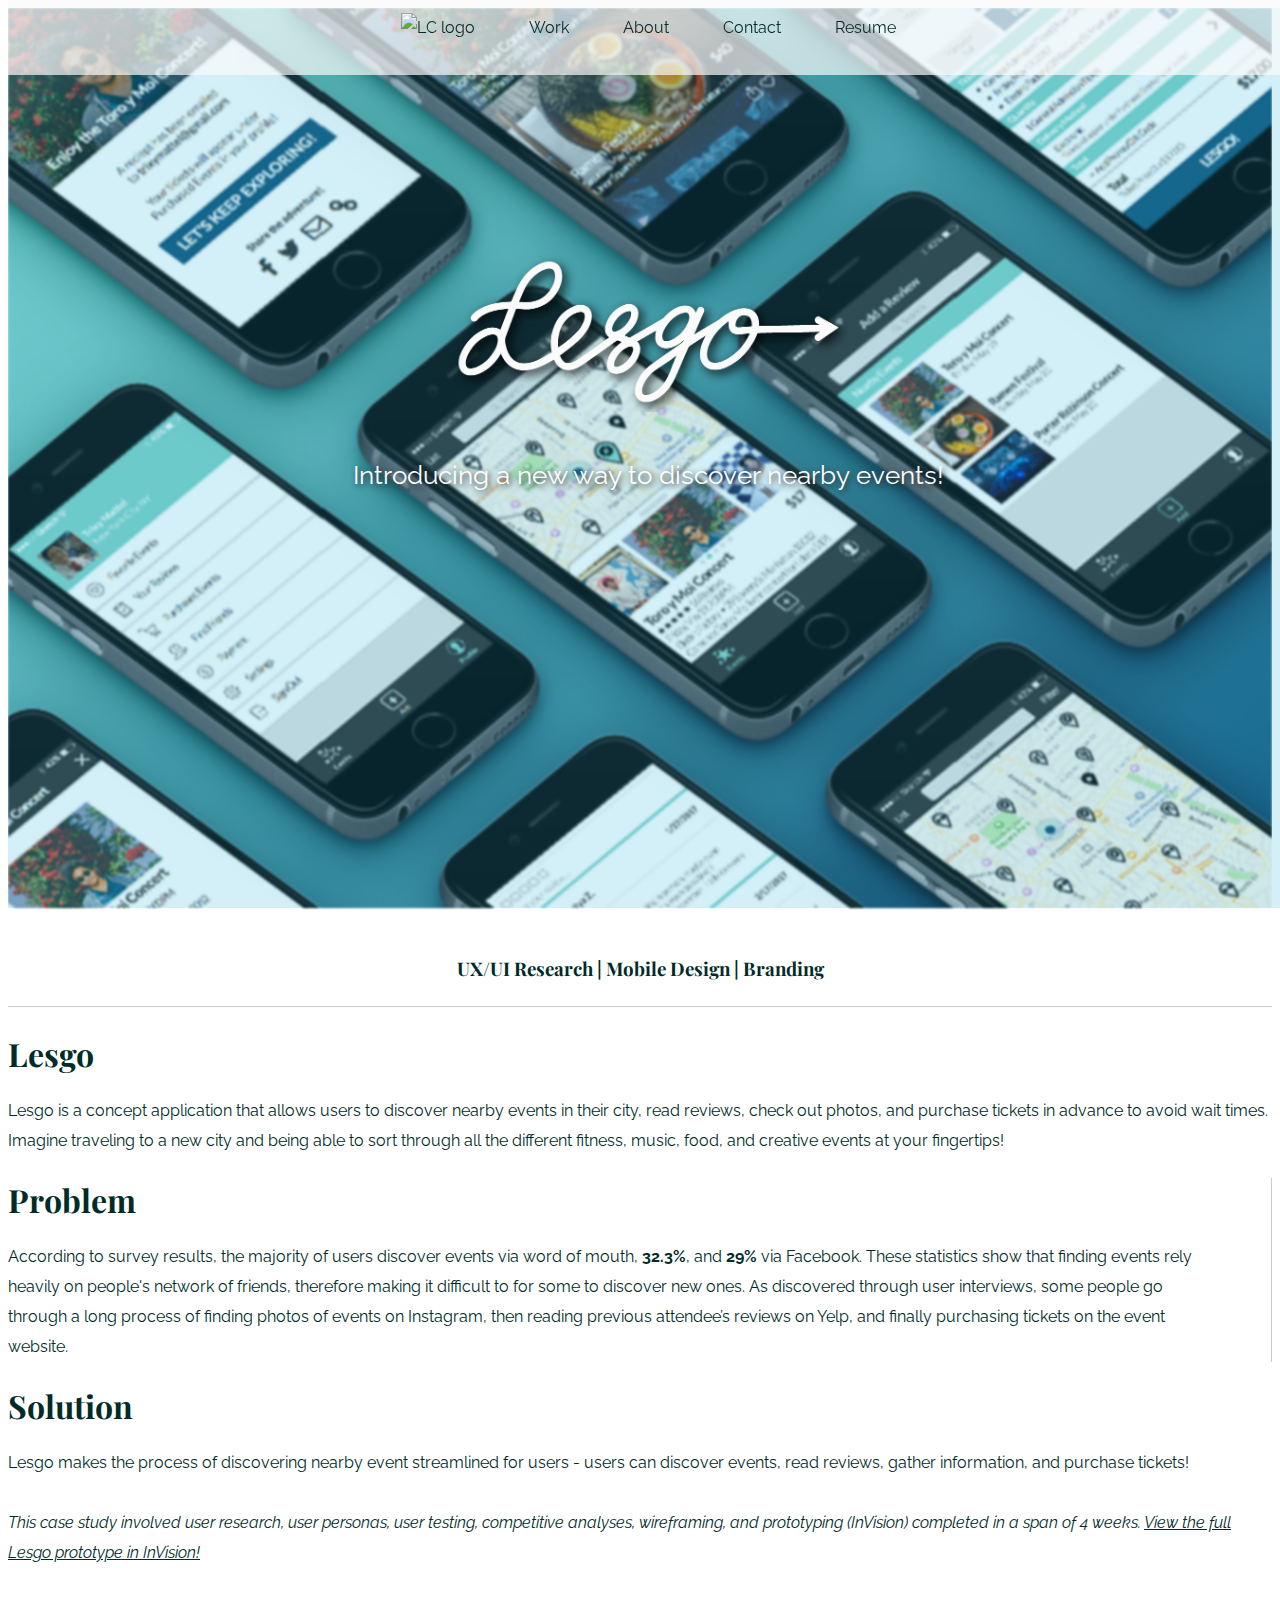
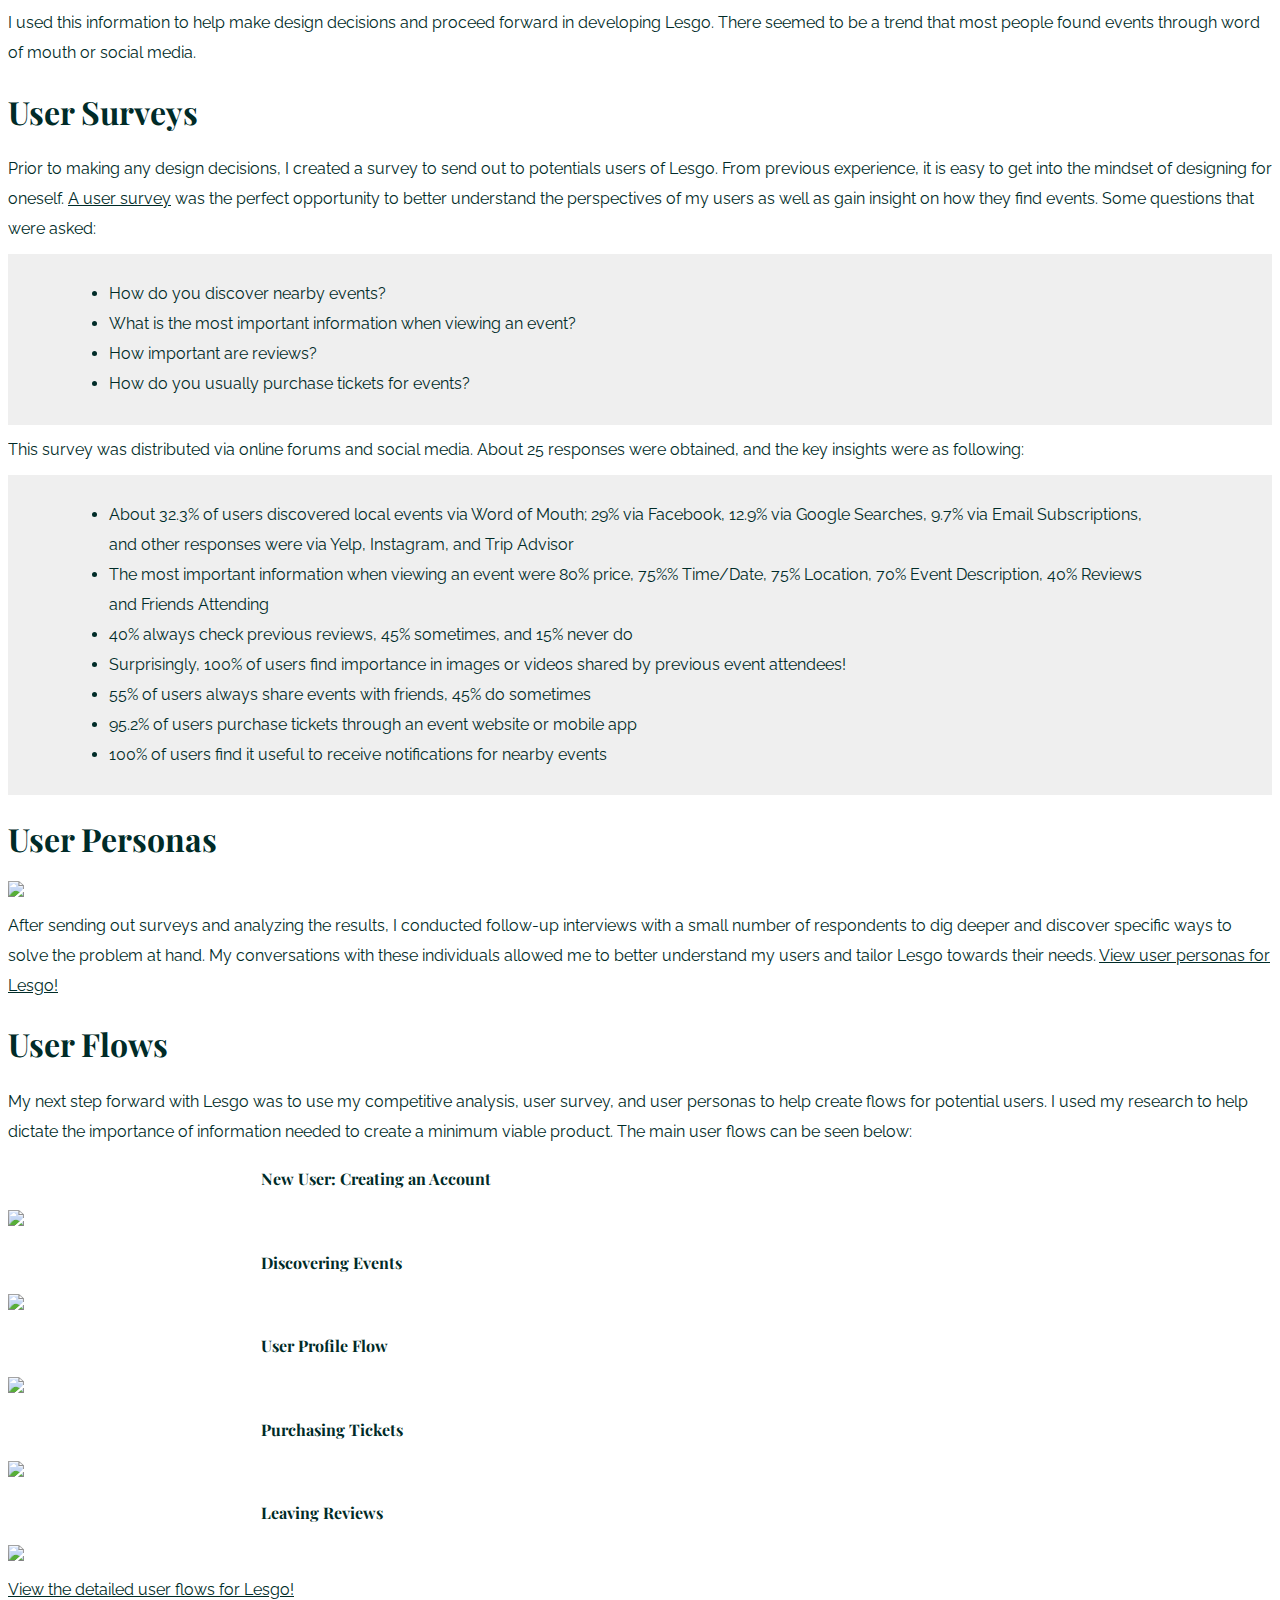
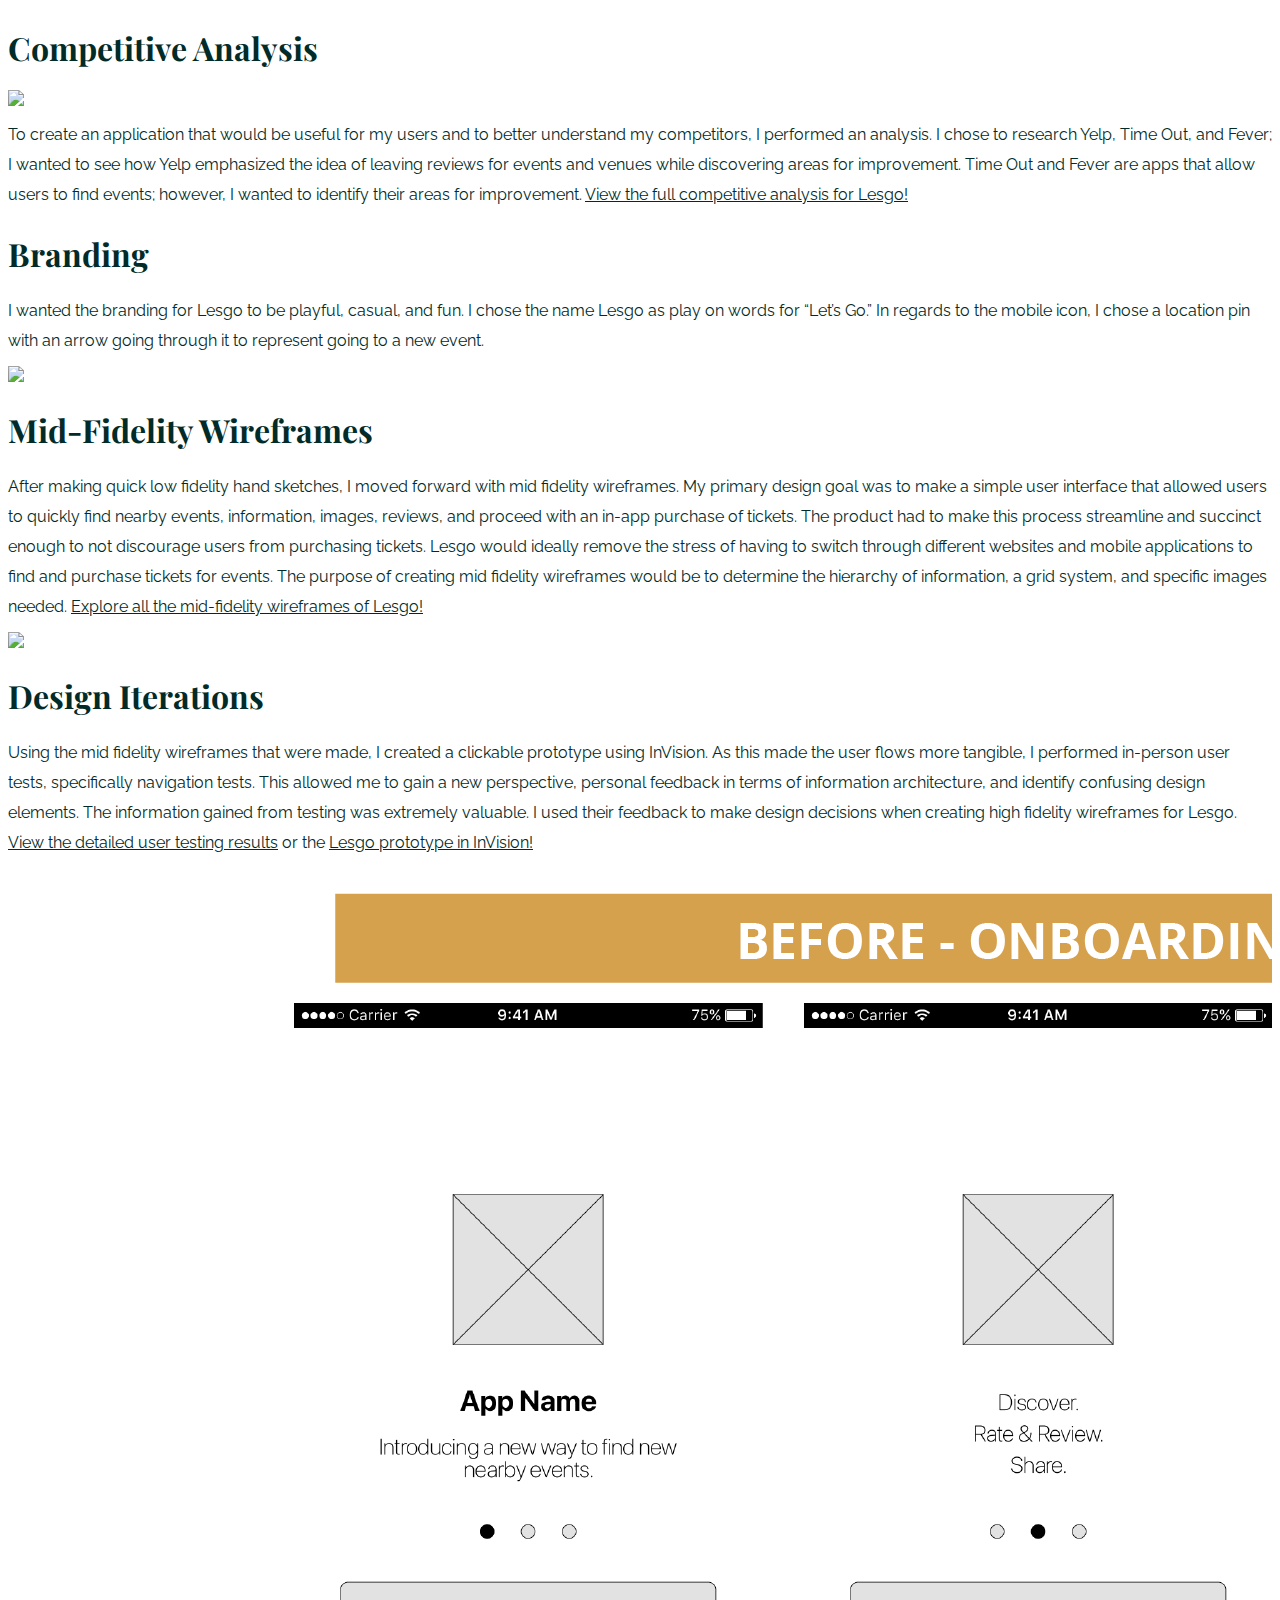
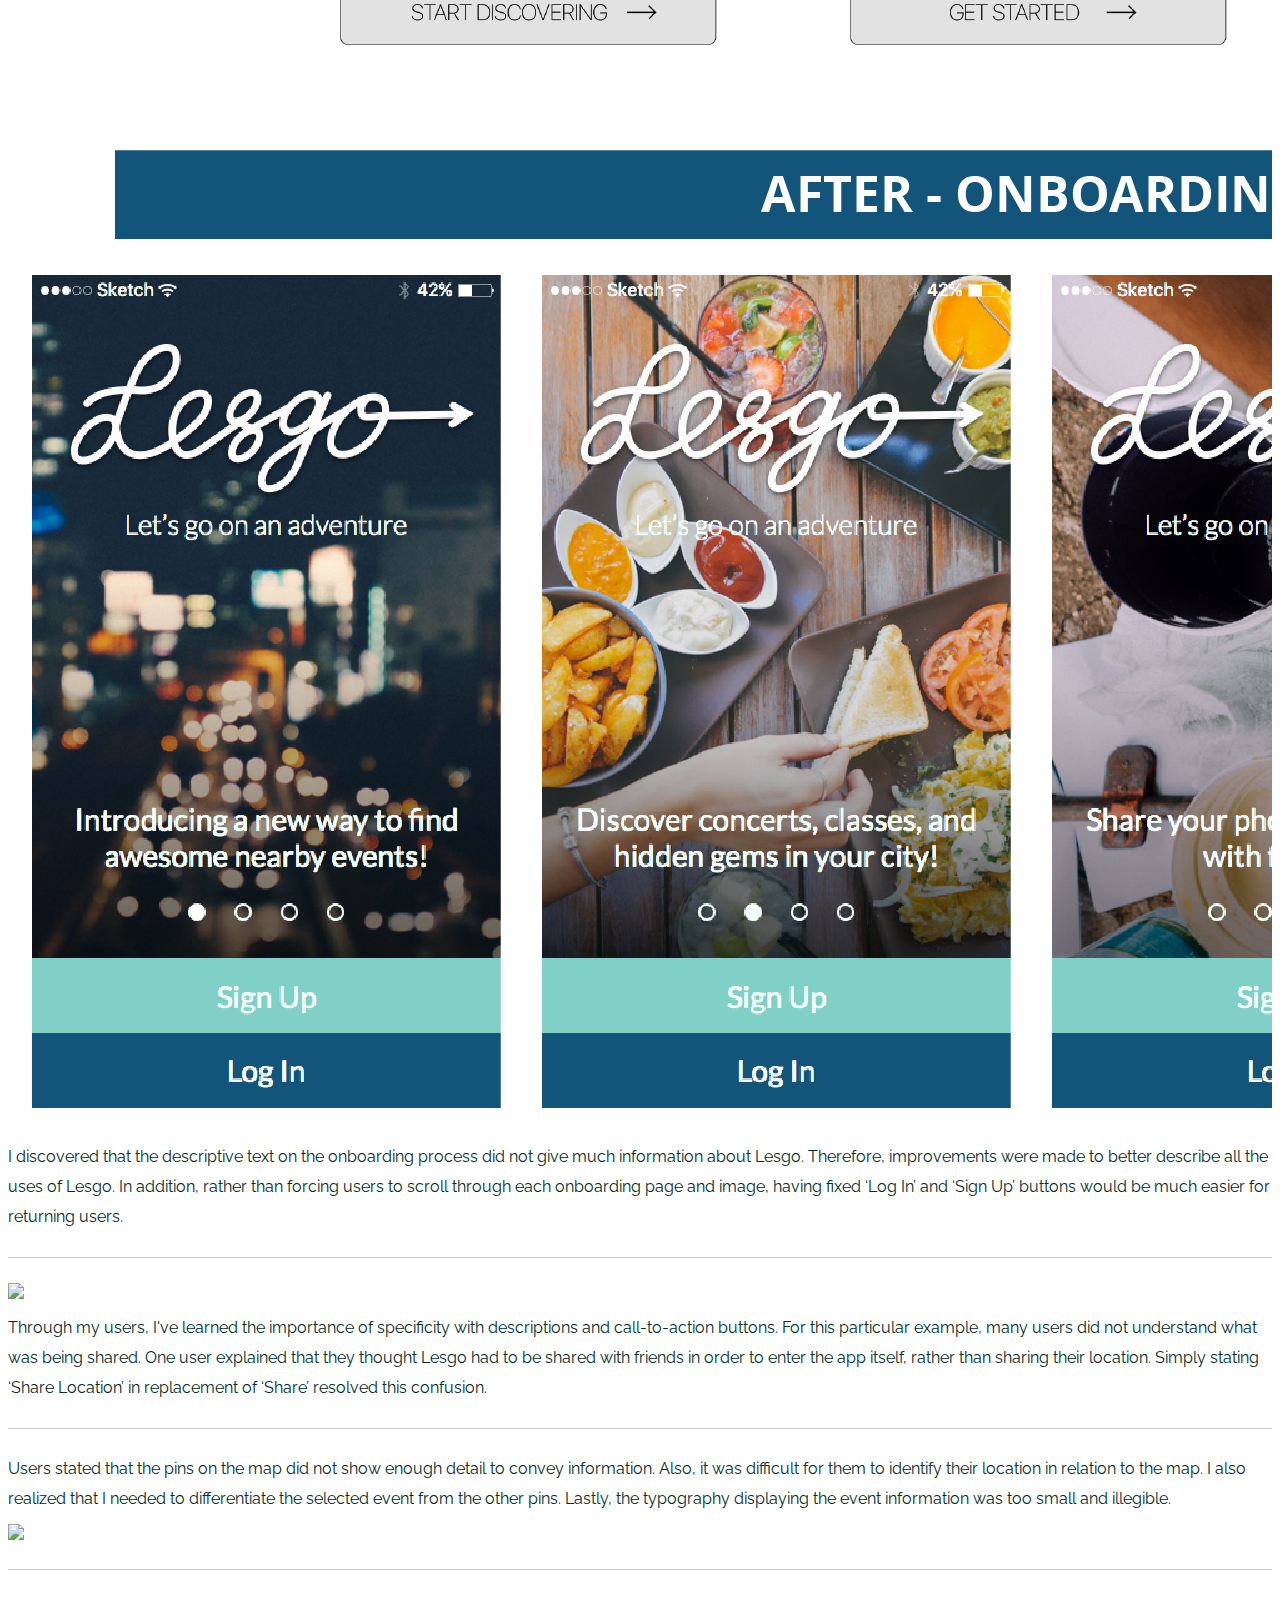
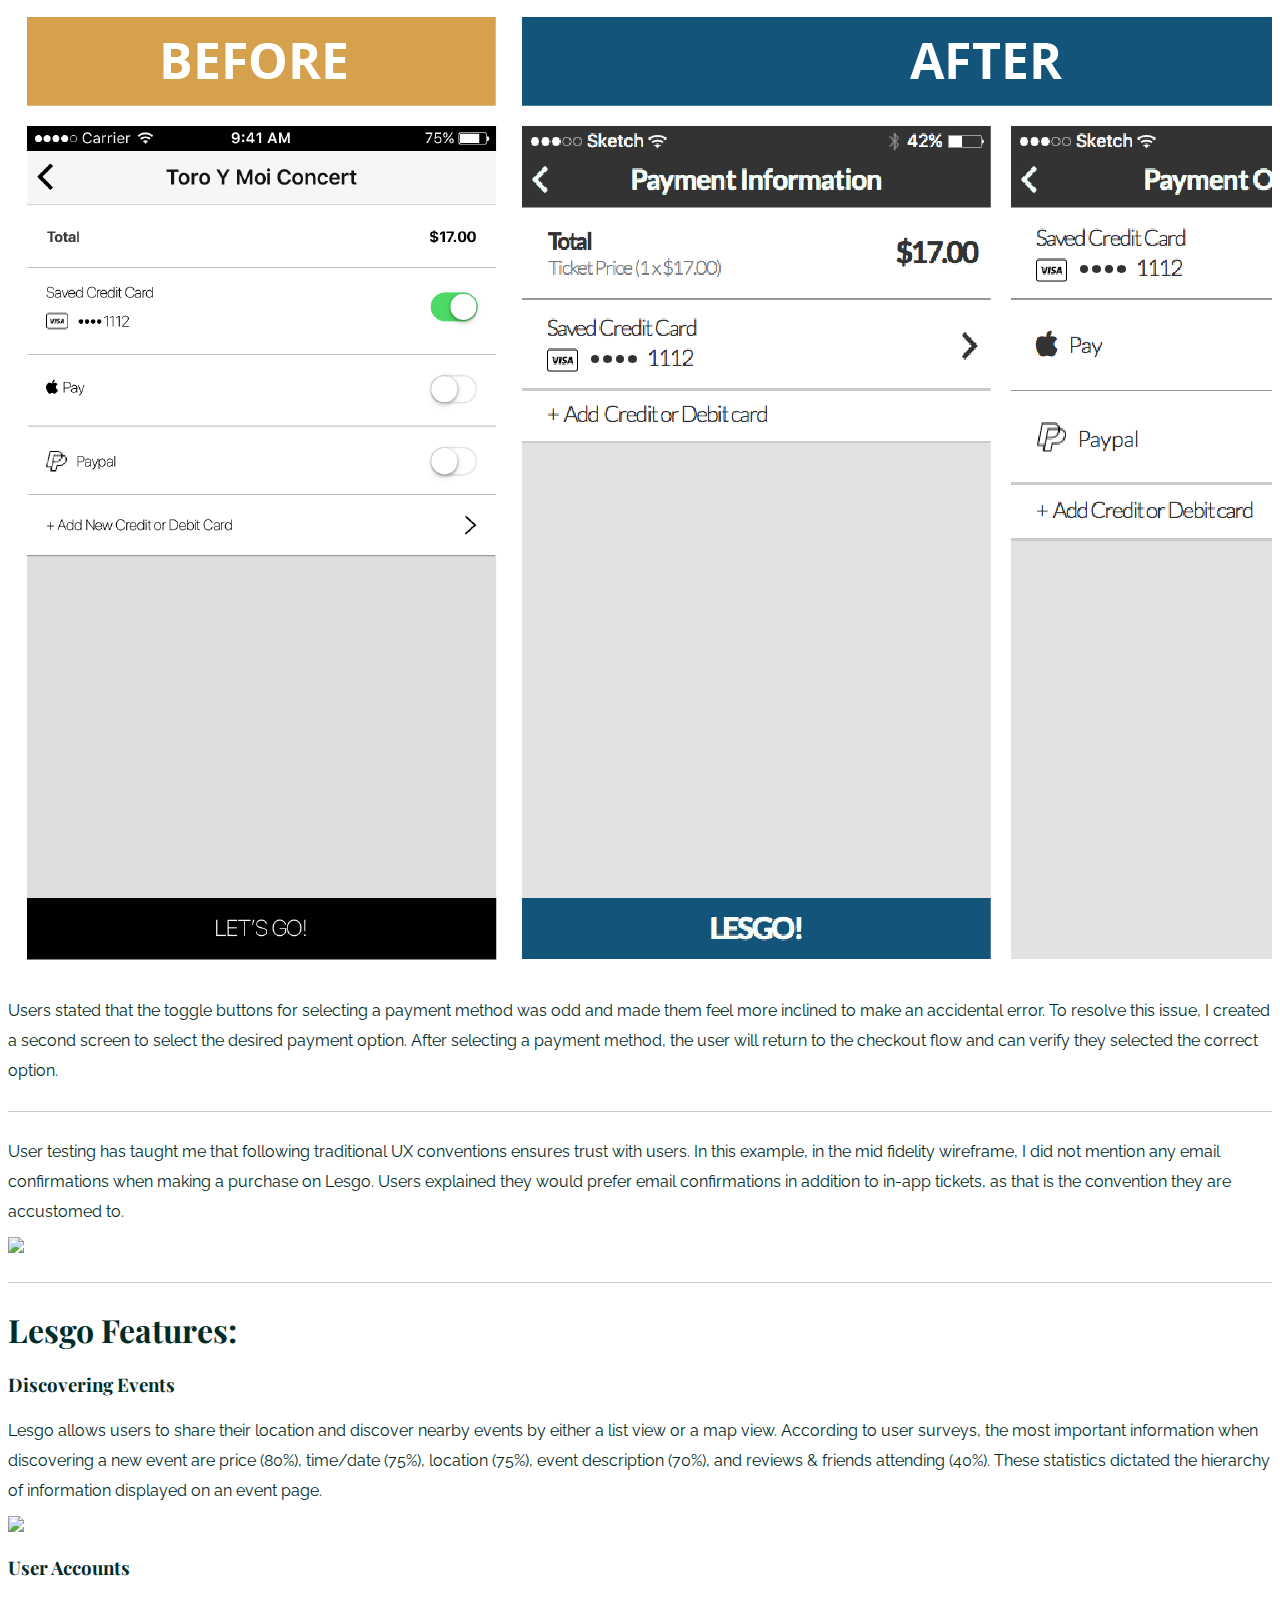
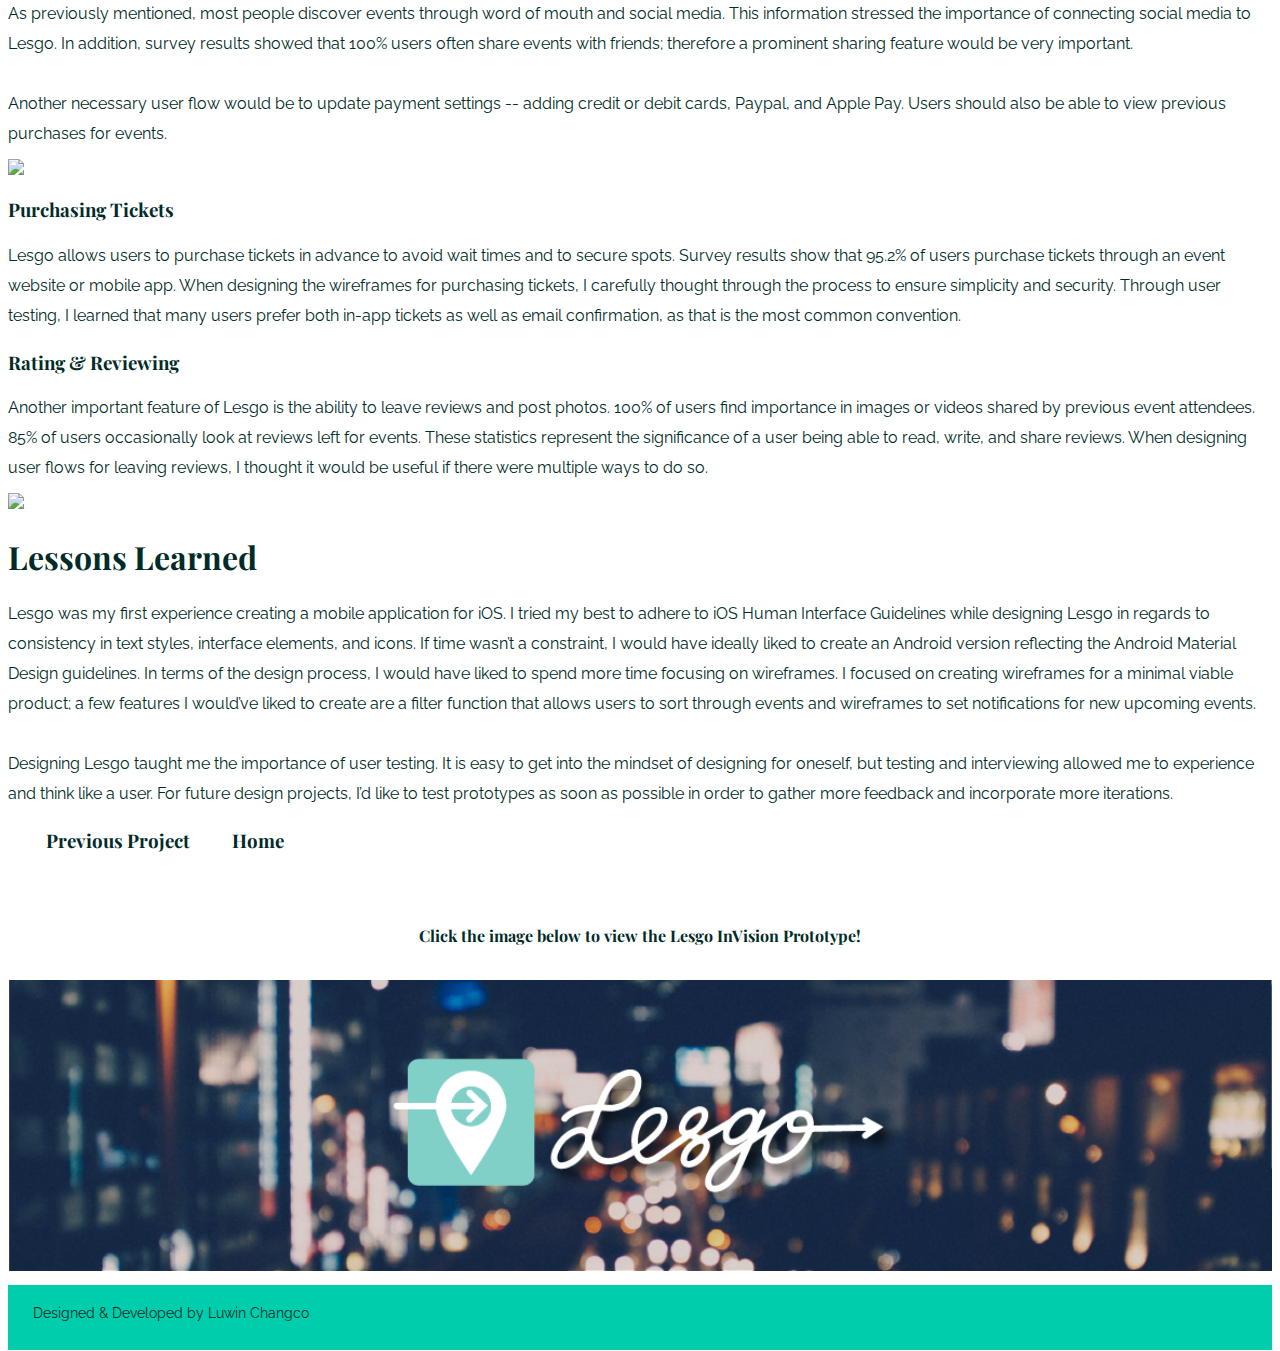
==== commit e2d0f8a5: "Added Ownbackup and Toymail" ====
--- a/lesgo.html
+++ b/lesgo.html
@@ -5,7 +5,7 @@
     <meta http-equiv="X-UA-Compatible" contents="IE-Edge">
     <meta name="viewport" content="width=device-width, initial-scale=1">
 
-    <title>Lesgo Case Study</title>
+    <title>Luwin Changco | Lesgo Case Study</title>
     <link rel="shortcut icon" href="images/favicon.ico" type="image/x-icon">
 
     <!-- Google Fonts -->
--- a/styles/main/case_studies.css
+++ b/styles/main/case_studies.css
@@ -90,6 +90,26 @@
 .footer-image {
   width: 100%; }
 
+.figma-link {
+  text-align: center;
+}
+
+.yt-container {
+    position: relative;
+    padding-bottom: 56.25%; /* 16:9 */
+    width: 100%;
+    height: 0;
+}
+
+.yt-container iframe {
+    position: absolute;
+    top: 0;
+    left: 0;
+    width: 100%;
+    height: 100%;
+}
+
+
 footer.container p {
   padding: 1% 2% 0; }
 
